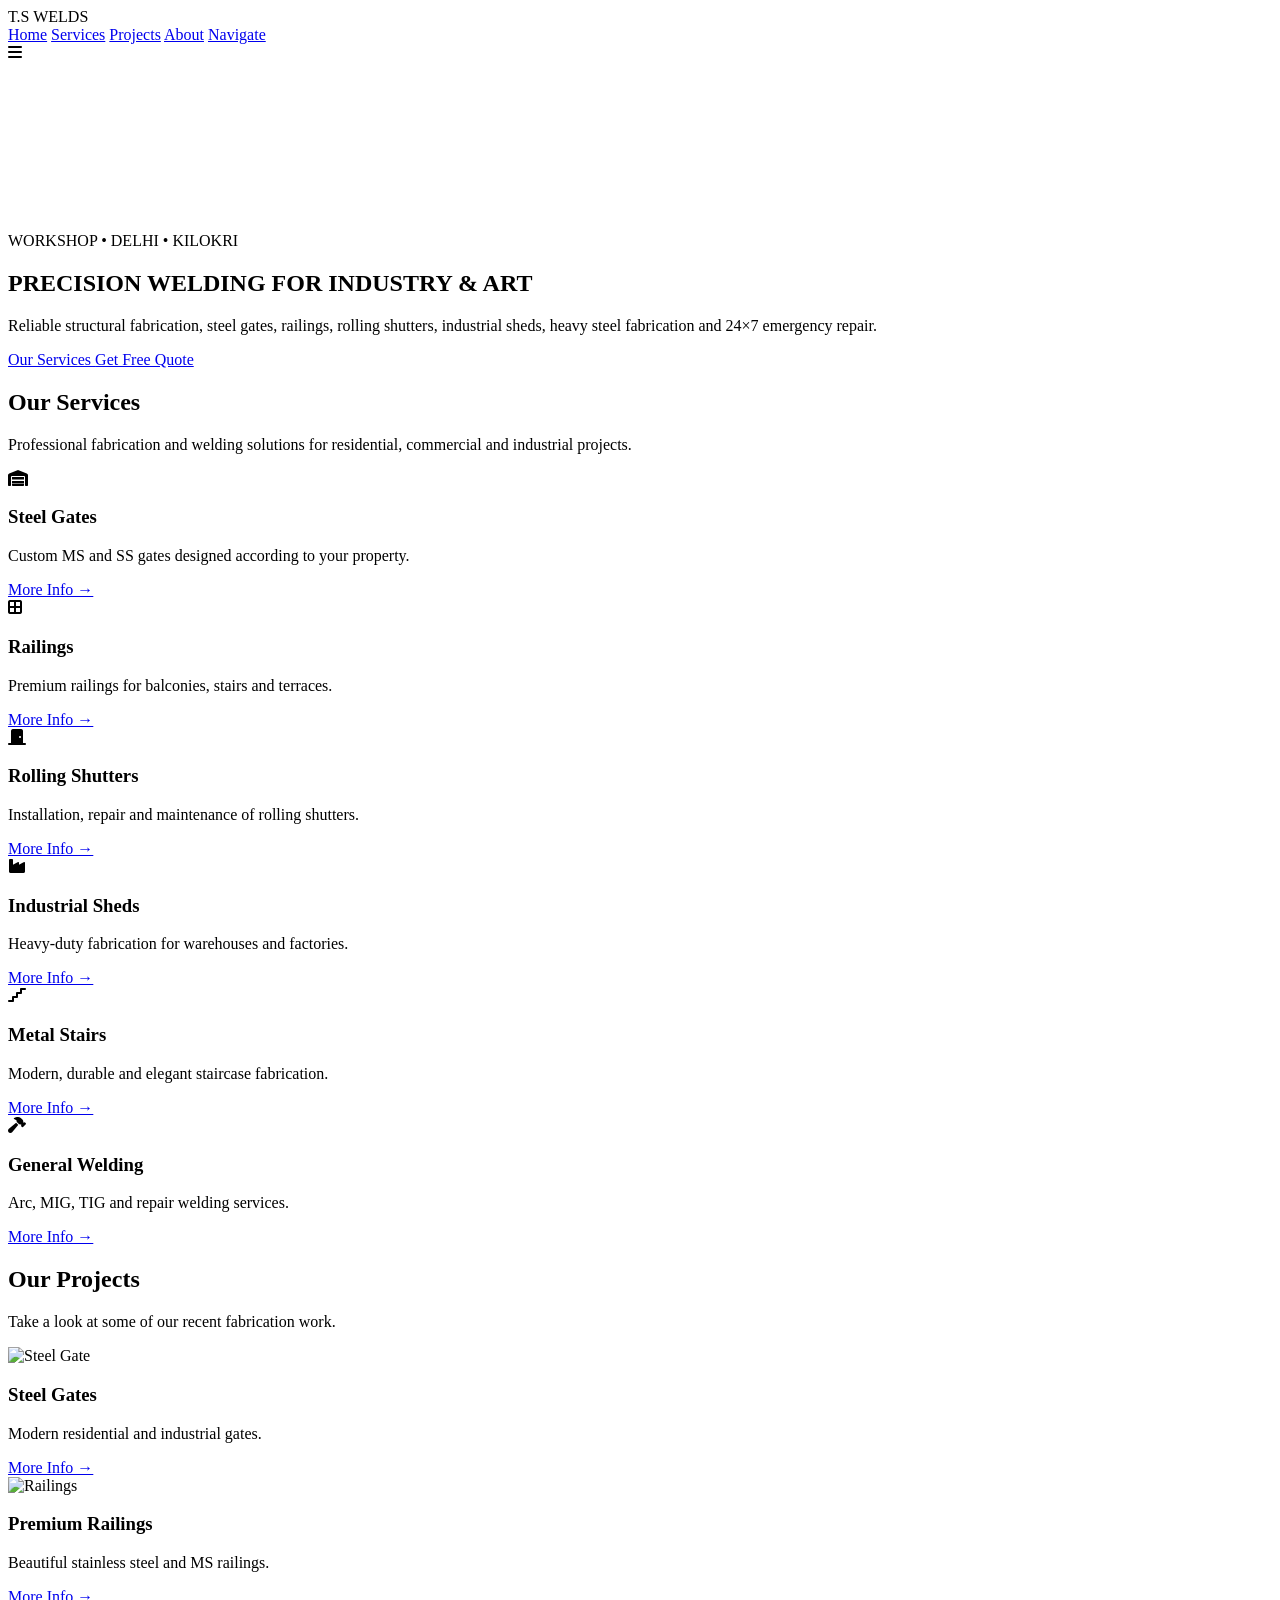
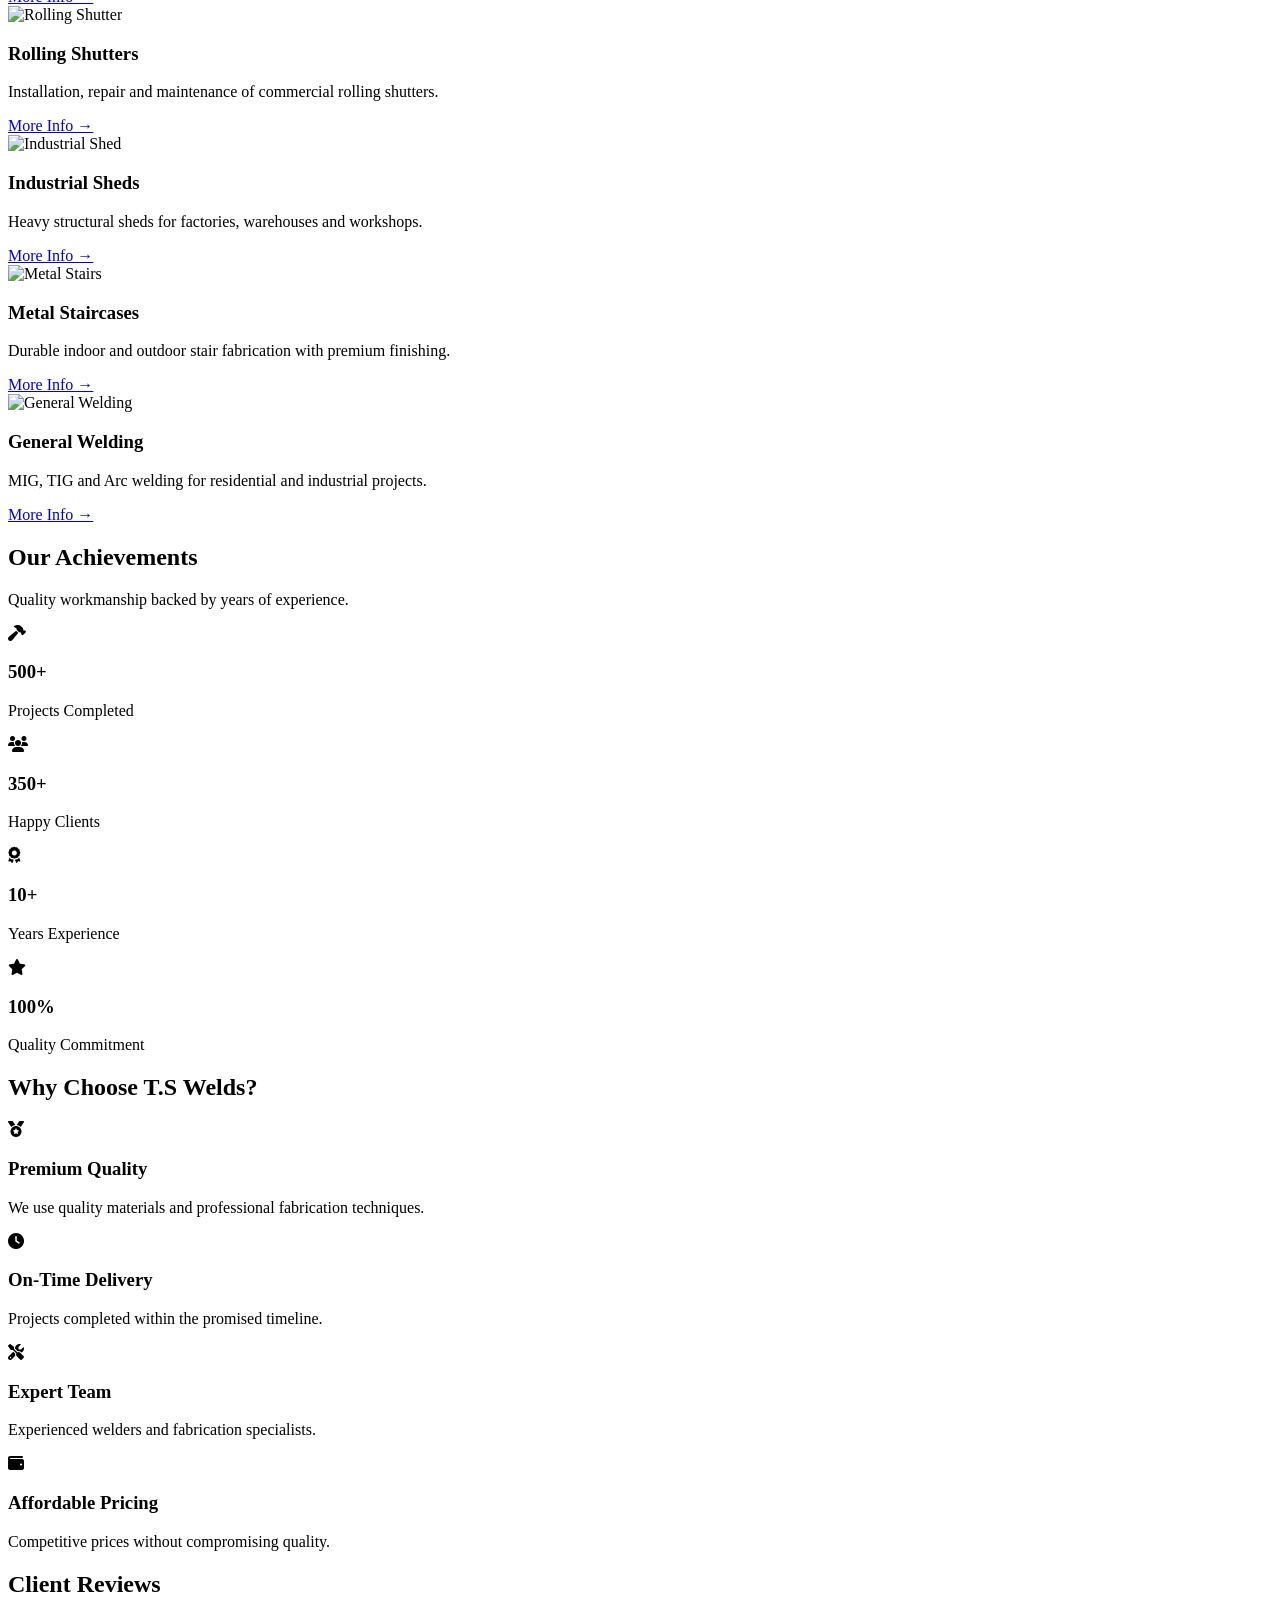
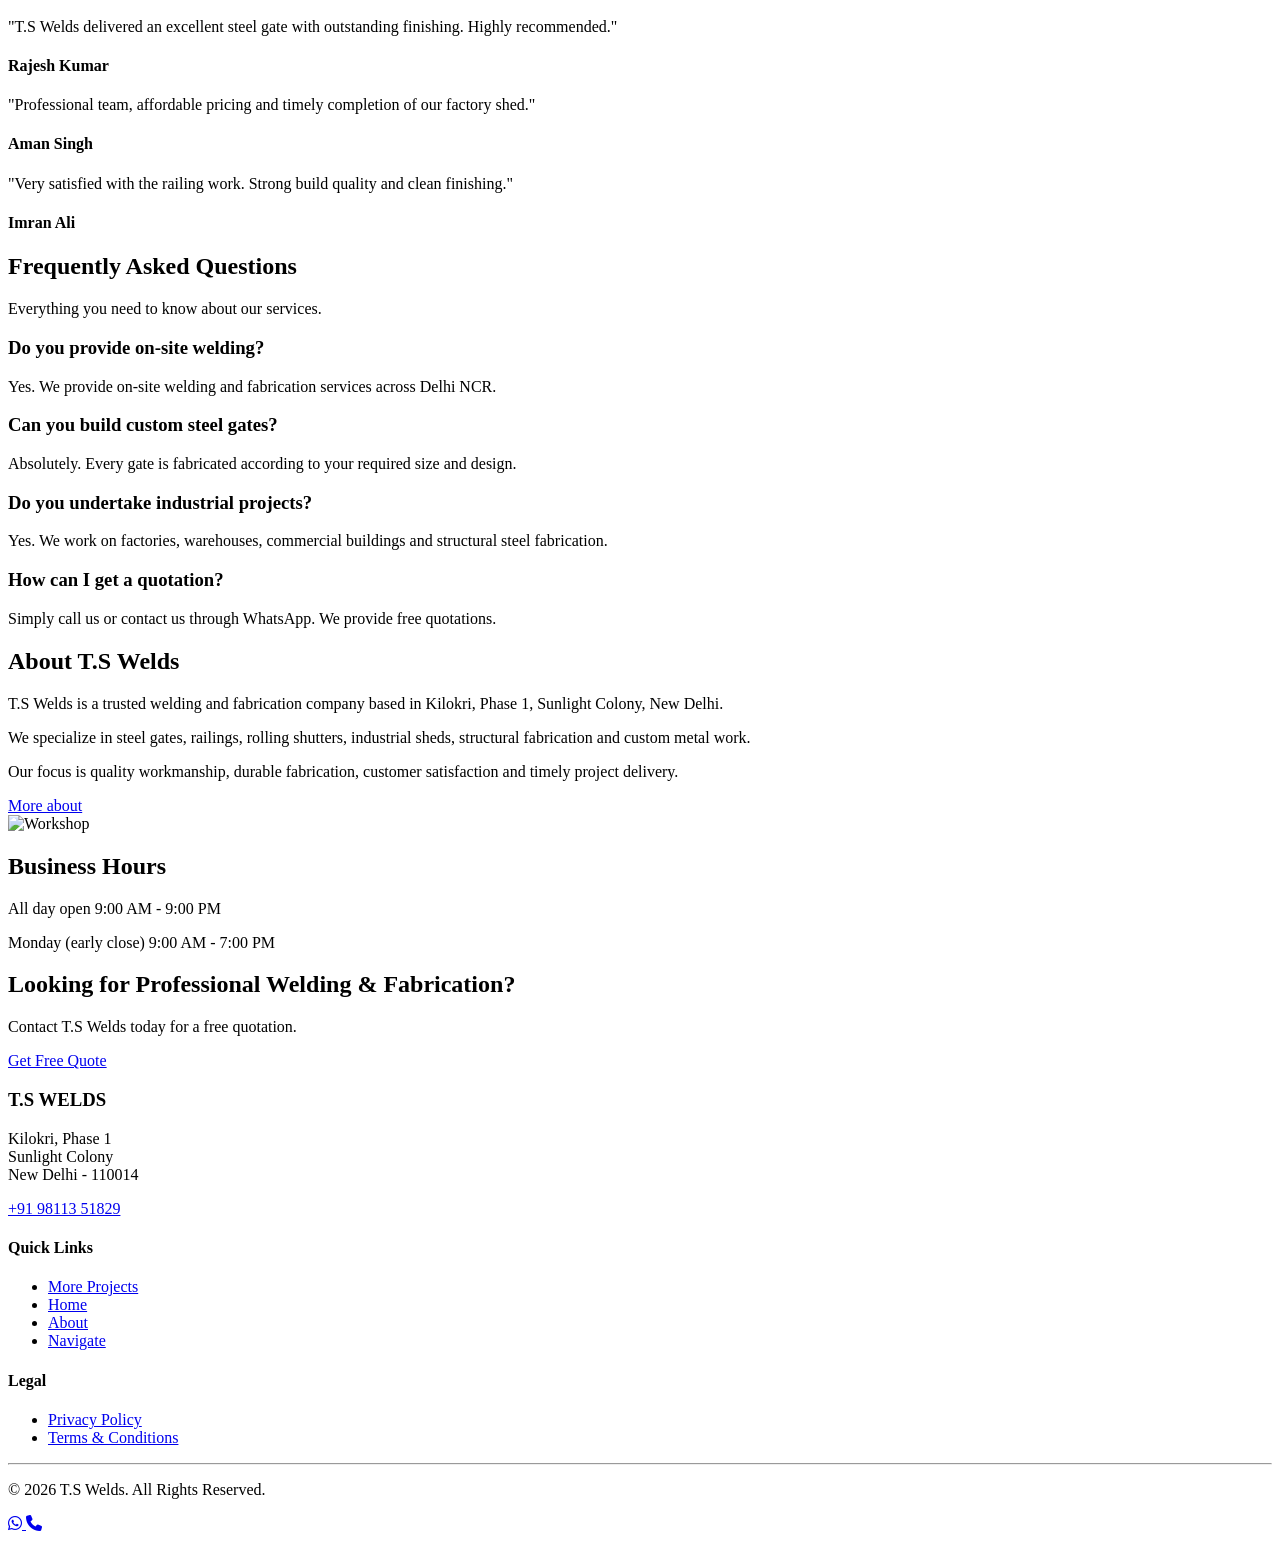
==== index.html @ 082e5333 "Update index.html" ====
<!DOCTYPE html>
<html lang="en">

<head>

<meta charset="UTF-8">
<meta name="viewport" content="width=device-width, initial-scale=1.0">

<title>T.S Welds | Precision Welding & Fabrication</title>

<link rel="stylesheet" href="style.css">

<link rel="preconnect" href="tswelds.png">

<link href="https://fonts.googleapis.com/css2?family=Poppins:wght@300;400;500;600;700;800&display=swap" rel="stylesheet">

<link rel="stylesheet"
href="https://cdnjs.cloudflare.com/ajax/libs/font-awesome/6.7.2/css/all.min.css">

</head>

<body>

<!-- ================= HEADER ================= -->

<header>

<div class="logo">
T.S <span>WELDS</span>
</div>

<nav>

<a href="#home">Home</a>

<a href="#services">Services</a>

<a href="#projects">Projects</a>

<a href="#about">About</a>

<a href="navigate.html" class="contact-btn">
Navigate
</a>

</nav>

<div class="menu-btn">
<i class="fa-solid fa-bars"></i>
</div>

</header>

<!-- ================= HERO ================= -->

<section class="hero-section" id="home">

<canvas id="sparkCanvas"></canvas>

<div class="hero-content">

<p class="tagline">
WORKSHOP • DELHI • KILOKRI
</p>

<h1>

PRECISION WELDING

FOR

<span>INDUSTRY & ART</span>

</h1>

<p>

Reliable structural fabrication, steel gates,

railings, rolling shutters,

industrial sheds,

heavy steel fabrication

and 24×7 emergency repair.

</p>

<div class="hero-buttons">

<a href="#services" class="btn">

Our Services

</a>

<a href="navigate.html" class="btn secondary">

Get Free Quote

</a>

</div>

</div>

</section>

<!-- ================= SERVICES ================= -->

<section id="services" class="services">

<div class="section-title">

<h2>Our Services</h2>

<p>

Professional fabrication and welding solutions

for residential,

commercial

and industrial projects.

</p>

</div>

<div class="service-grid">

<div class="service-card">

<i class="fa-solid fa-warehouse"></i>

<h3>Steel Gates</h3>

<p>

Custom MS and SS gates

designed according to your property.

</p>

<a href="services.html">

More Info →

</a>

</div>

<div class="service-card">

<i class="fa-solid fa-border-all"></i>

<h3>Railings</h3>

<p>

Premium railings

for balconies,

stairs

and terraces.

</p>

<a href="services.html">

More Info →

</a>

</div>

<div class="service-card">

<i class="fa-solid fa-door-closed"></i>

<h3>Rolling Shutters</h3>

<p>

Installation,

repair

and maintenance

of rolling shutters.

</p>

<a href="services.html">

More Info →

</a>

</div>

<div class="service-card">

<i class="fa-solid fa-industry"></i>

<h3>Industrial Sheds</h3>

<p>

Heavy-duty fabrication

for warehouses

and factories.

</p>

<a href="services.html">

More Info →

</a>

</div>

<div class="service-card">

<i class="fa-solid fa-stairs"></i>

<h3>Metal Stairs</h3>

<p>

Modern,

durable

and elegant staircase fabrication.

</p>

<a href="services.html">

More Info →

</a>

</div>

<div class="service-card">

<i class="fa-solid fa-hammer"></i>

<h3>General Welding</h3>

<p>

Arc,

MIG,

TIG

and repair welding services.

</p>

<a href="services.html">

More Info →

</a>

</div>

</div>

</section>

<!-- ================= PROJECTS ================= -->

<section id="projects" class="projects">

<div class="section-title">

<h2>Our Projects</h2>

<p>

Take a look at some of our recent fabrication work.

</p>

</div>

<div class="project-grid">

<div class="project-card">

<img src="workshop.jpg" alt="Steel Gate">

<div class="project-info">

<h3>Steel Gates</h3>

<p>

Modern residential

and industrial gates.

</p>

<a href="services.html">

More Info →

</a>

</div>

</div>

<div class="project-card">

<img src="workshop.jpg" alt="Railings">

<div class="project-info">

<h3>Premium Railings</h3>

<p>

Beautiful stainless steel

and MS railings.

</p>

<a href="services.html">

More Info →

</a>

</div>

</div>
<div class="project-card">

    <img src="workshop.jpg" alt="Rolling Shutter">

    <div class="project-info">

        <h3>Rolling Shutters</h3>

        <p>
            Installation, repair and maintenance of commercial rolling shutters.
        </p>

        <a href="services.html">
            More Info →
        </a>

    </div>

</div>

<div class="project-card">

    <img src="workshop.jpg" alt="Industrial Shed">

    <div class="project-info">

        <h3>Industrial Sheds</h3>

        <p>
            Heavy structural sheds for factories, warehouses and workshops.
        </p>

        <a href="services.html">
            More Info →
        </a>

    </div>

</div>

<div class="project-card">

    <img src="workshop.jpg" alt="Metal Stairs">

    <div class="project-info">

        <h3>Metal Staircases</h3>

        <p>
            Durable indoor and outdoor stair fabrication with premium finishing.
        </p>

        <a href="services.html">
            More Info →
        </a>

    </div>

</div>

<div class="project-card">

    <img src="workshop.jpg" alt="General Welding">

    <div class="project-info">

        <h3>General Welding</h3>

        <p>
            MIG, TIG and Arc welding for residential and industrial projects.
        </p>

        <a href="services.html">
            More Info →
        </a>

    </div>

</div>

</div>

</section>

<!-- ================= STATISTICS ================= -->

<section class="stats">

<div class="section-title">

<h2>Our Achievements</h2>

<p class="black-text">
Quality workmanship backed by years of experience.
</p>

</div>

<div class="stats-grid">

<div class="stat-card">

<i class="fa-solid fa-hammer"></i>

<h3>500+</h3>

<p>Projects Completed</p>

</div>

<div class="stat-card">

<i class="fa-solid fa-users"></i>

<h3>350+</h3>

<p>Happy Clients</p>

</div>

<div class="stat-card">

<i class="fa-solid fa-award"></i>

<h3>10+</h3>

<p>Years Experience</p>

</div>

<div class="stat-card">

<i class="fa-solid fa-star"></i>

<h3>100%</h3>

<p>Quality Commitment</p>

</div>

</div>

</section>

<!-- ================= WHY CHOOSE US ================= -->

<section class="why-us">

<div class="section-title">

<h2>Why Choose T.S Welds?</h2>

</div>

<div class="why-grid">

<div>

<i class="fa-solid fa-medal"></i>

<h3>Premium Quality</h3>

<p>We use quality materials and professional fabrication techniques.</p>

</div>

<div>

<i class="fa-solid fa-clock"></i>

<h3>On-Time Delivery</h3>

<p>Projects completed within the promised timeline.</p>

</div>

<div>

<i class="fa-solid fa-screwdriver-wrench"></i>

<h3>Expert Team</h3>

<p>Experienced welders and fabrication specialists.</p>

</div>

<div>

<i class="fa-solid fa-wallet"></i>

<h3>Affordable Pricing</h3>

<p>Competitive prices without compromising quality.</p>

</div>

</div>

</section>

<!-- ================= TESTIMONIALS ================= -->

<section class="testimonials">

<div class="section-title">

<h2>Client Reviews</h2>

</div>

<div class="testimonial-slider">

<div class="testimonial active">

<p>

"T.S Welds delivered an excellent steel gate with outstanding finishing. Highly recommended."

</p>

<h4>Rajesh Kumar</h4>

</div>

<div class="testimonial">

<p>

"Professional team, affordable pricing and timely completion of our factory shed."

</p>

<h4>Aman Singh</h4>

</div>

<div class="testimonial">

<p>

"Very satisfied with the railing work. Strong build quality and clean finishing."

</p>

<h4>Imran Ali</h4>

</div>

</div>

</section>
<!-- ================= FAQ ================= -->

<section class="faq">

    <div class="section-title">

        <h2>Frequently Asked Questions</h2>

        <p>
            Everything you need to know about our services.
        </p>

    </div>

    <div class="faq-container">

        <div class="faq-item">

            <h3>Do you provide on-site welding?</h3>

            <p>
                Yes. We provide on-site welding and fabrication services across Delhi NCR.
            </p>

        </div>

        <div class="faq-item">

            <h3>Can you build custom steel gates?</h3>

            <p>
                Absolutely. Every gate is fabricated according to your required size and design.
            </p>

        </div>

        <div class="faq-item">

            <h3>Do you undertake industrial projects?</h3>

            <p>
                Yes. We work on factories, warehouses, commercial buildings and structural steel fabrication.
            </p>

        </div>

        <div class="faq-item">

            <h3>How can I get a quotation?</h3>

            <p>
                Simply call us or contact us through WhatsApp. We provide free quotations.
            </p>

        </div>

    </div>

</section>

<!-- ================= ABOUT ================= -->

<section class="about" id="about">

    <div class="about-content">

        <div class="about-text">

            <h2>About T.S Welds</h2>

            <p>

                T.S Welds is a trusted welding and fabrication company based in
                Kilokri, Phase 1, Sunlight Colony, New Delhi.

            </p>

            <p>

                We specialize in steel gates, railings, rolling shutters,
                industrial sheds, structural fabrication and custom metal work.

            </p>

            <p>

                Our focus is quality workmanship, durable fabrication,
                customer satisfaction and timely project delivery.

            </p>

            <a href="contact.html" class="btn">

                More about 

            </a>

        </div>

        <div class="about-image">

            <img src="workshop.jpg" alt="Workshop">

        </div>

    </div>

</section>

<!-- ================= BUSINESS HOURS ================= -->

<section class="hours">

    <div class="section-title">

        <h2>Business Hours</h2>

    </div>

    <div class="hours-box">

        <p>All day open <span>9:00 AM - 9:00 PM</span></p>

        <p>Monday (early close) <span>9:00 AM - 7:00 PM</span></p>

    </div>

</section>

<!-- ================= CTA ================= -->

<section class="cta">

    <h2>

        Looking for Professional Welding & Fabrication?

    </h2>

    <p>

        Contact T.S Welds today for a free quotation.

    </p>

    <a href="navigate.html" class="btn">

        Get Free Quote

    </a>

</section>

<!-- ================= FOOTER ================= -->

<footer>

    <div class="footer-container">

        <div>

            <h3>T.S <span>WELDS</span></h3>

            <p>

                Kilokri, Phase 1<br>

                Sunlight Colony<br>

                New Delhi - 110014

            </p>

            <p>

                <a href="tel:+919811351829">

                    +91 98113 51829

                </a>

            </p>

        </div>

        <div>

            <h4>Quick Links</h4>

            <ul>

                <li><a href="#home">More Projects</a></li>

                <li><a href="#projects">Home</a></li>

                <li><a href="#about">About</a></li>

                <li><a href="navigate.html">Navigate</a></li>

            </ul>

        </div>

        <div>

            <h4>Legal</h4>

            <ul>

                <li><a href="privacy.html">Privacy Policy</a></li>

                <li><a href="terms.html">Terms & Conditions</a></li>

            </ul>

        </div>

    </div>

    <hr>

    <p class="copyright">

        © 2026 T.S Welds. All Rights Reserved.

    </p>

</footer>

<!-- Floating Buttons -->

<a href="https://wa.me/919811351829" class="whatsapp">

    <i class="fab fa-whatsapp"></i>

</a>

<a href="tel:+919811351829" class="call">

    <i class="fa-solid fa-phone"></i>

</a>

<script src="script.js"></script>

</body>

</html>
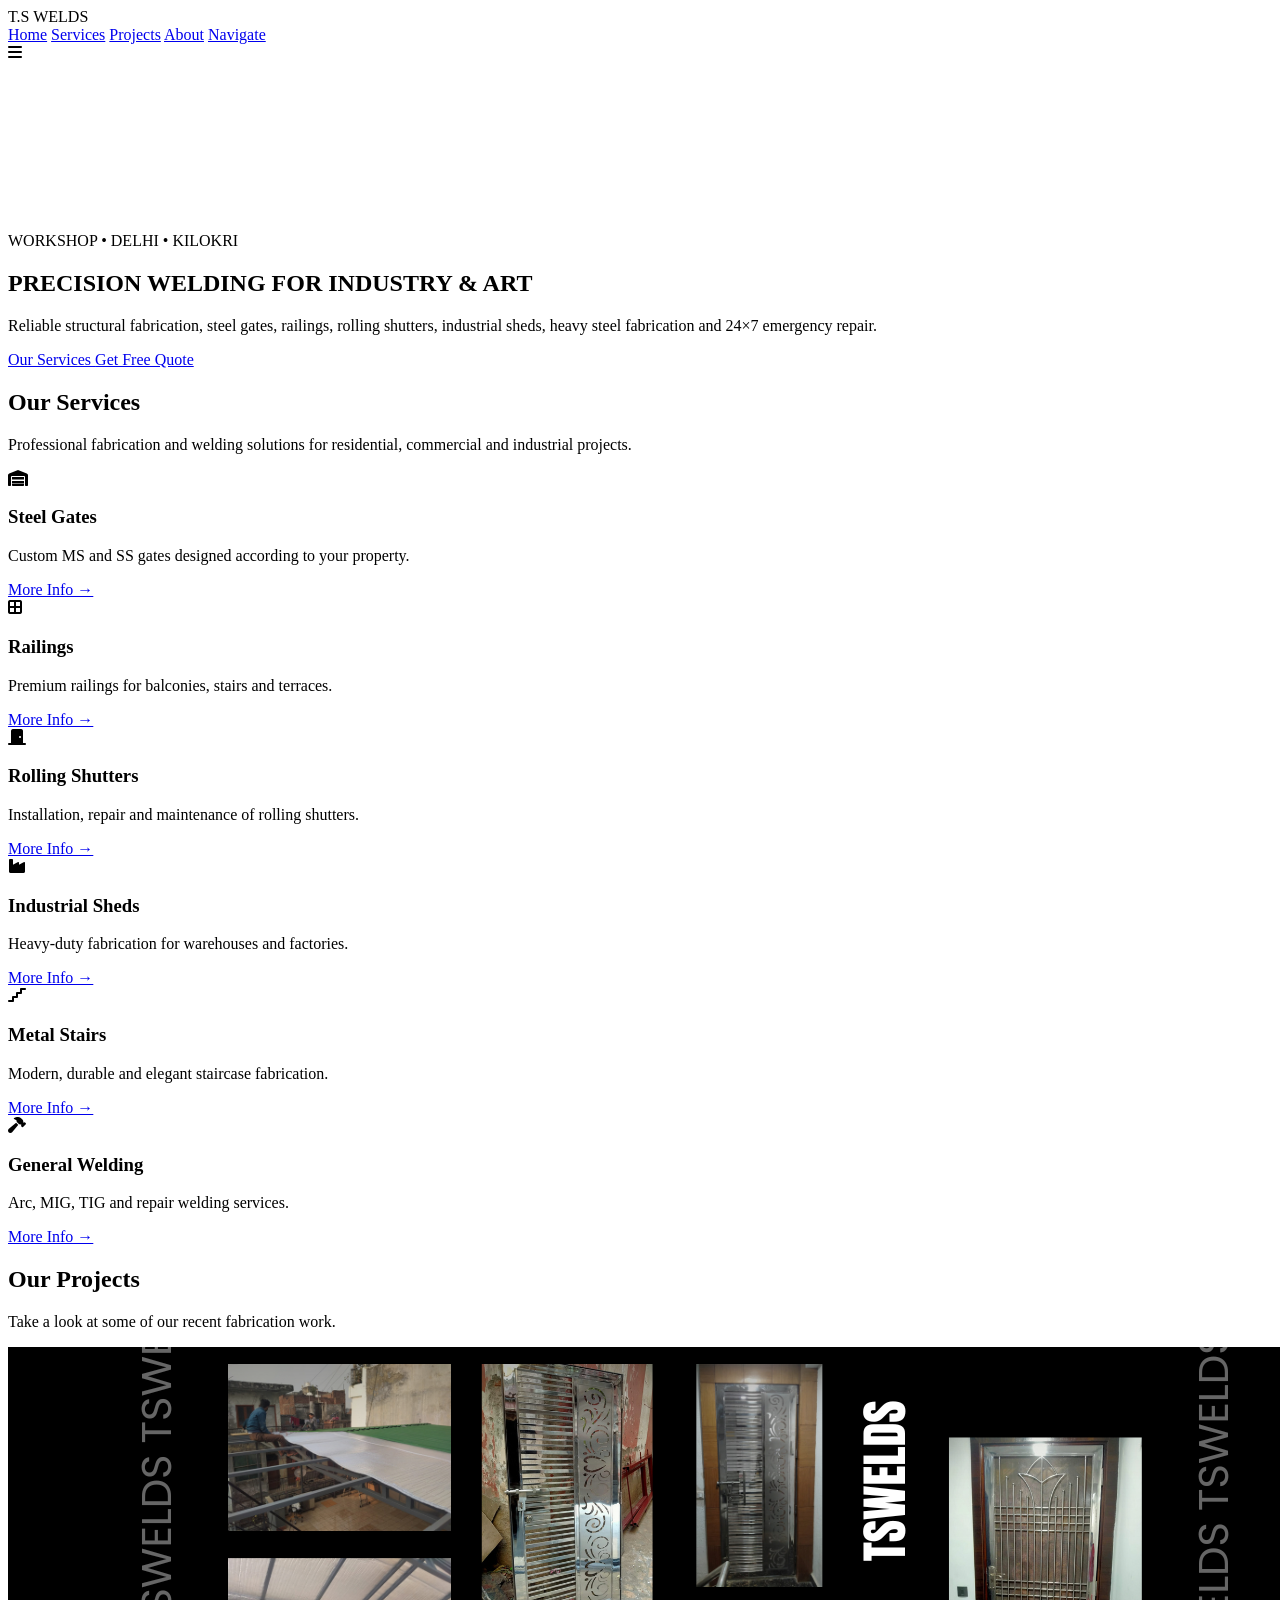
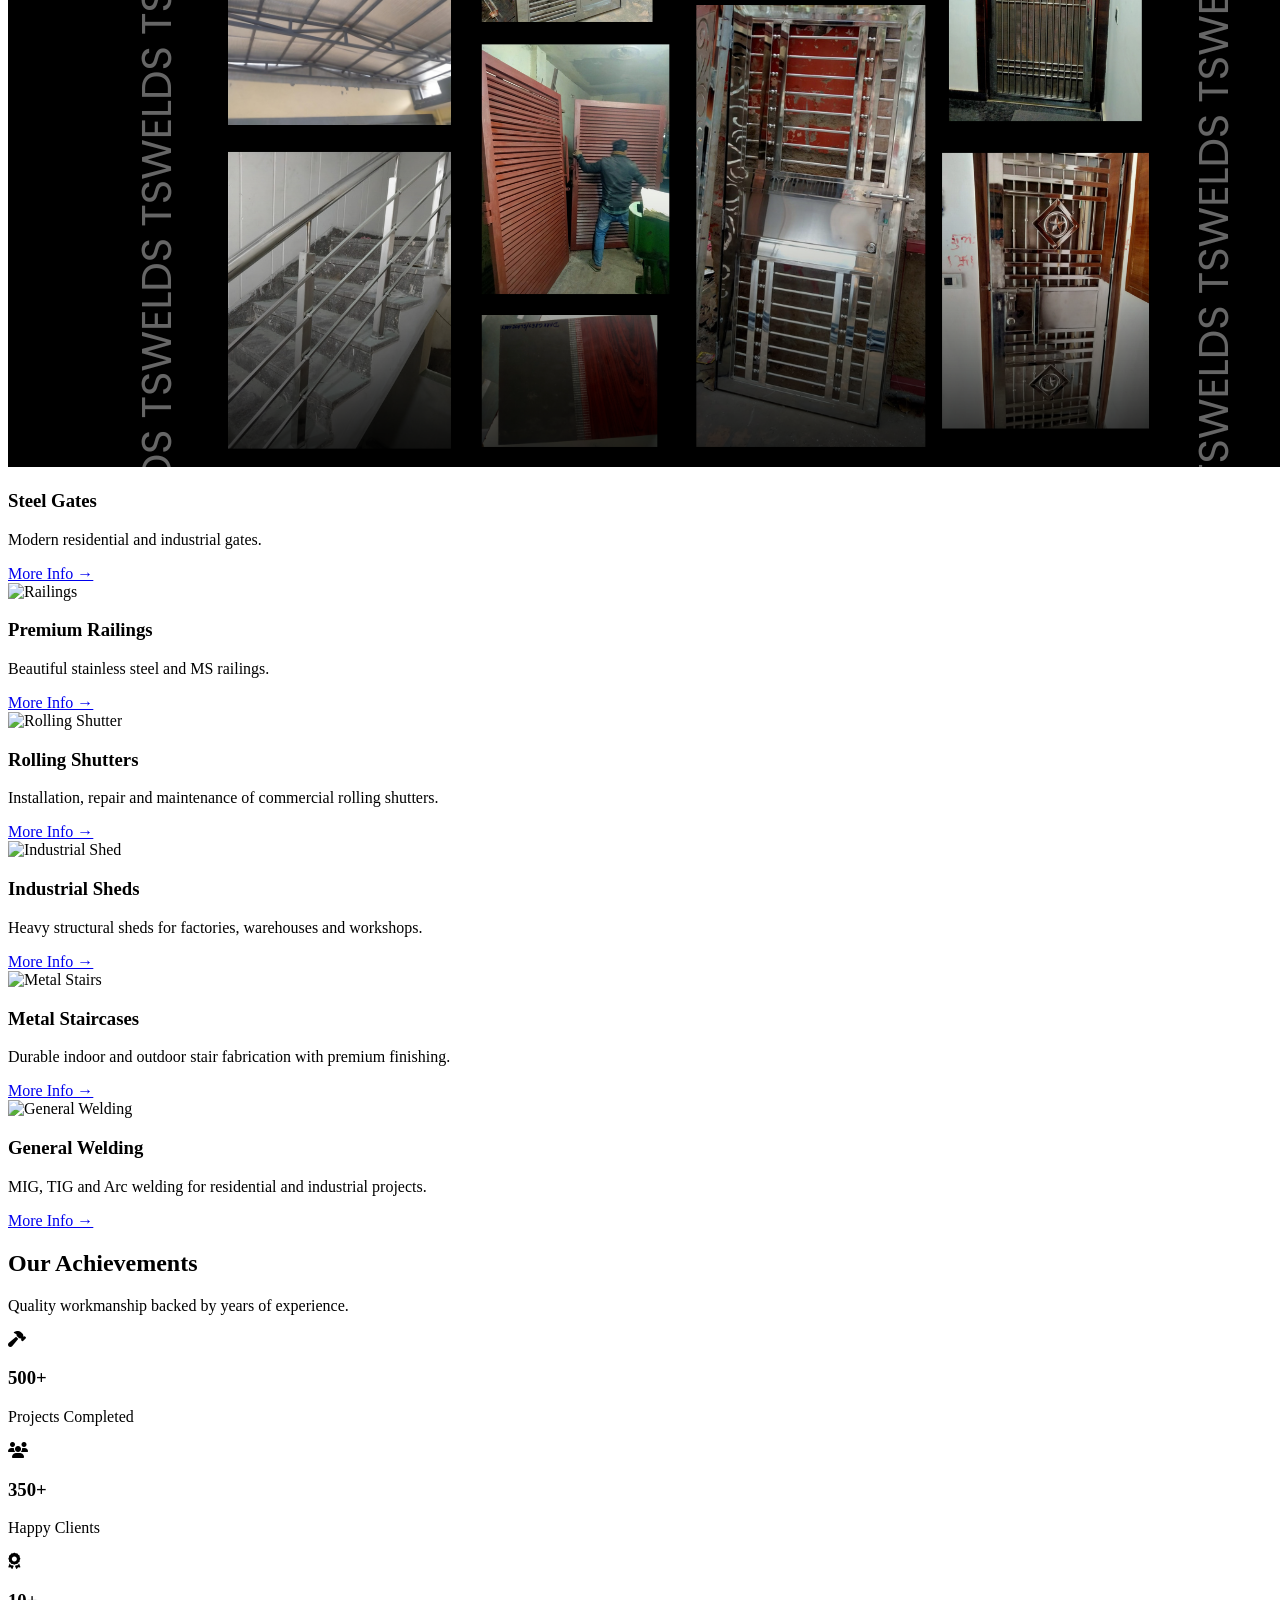
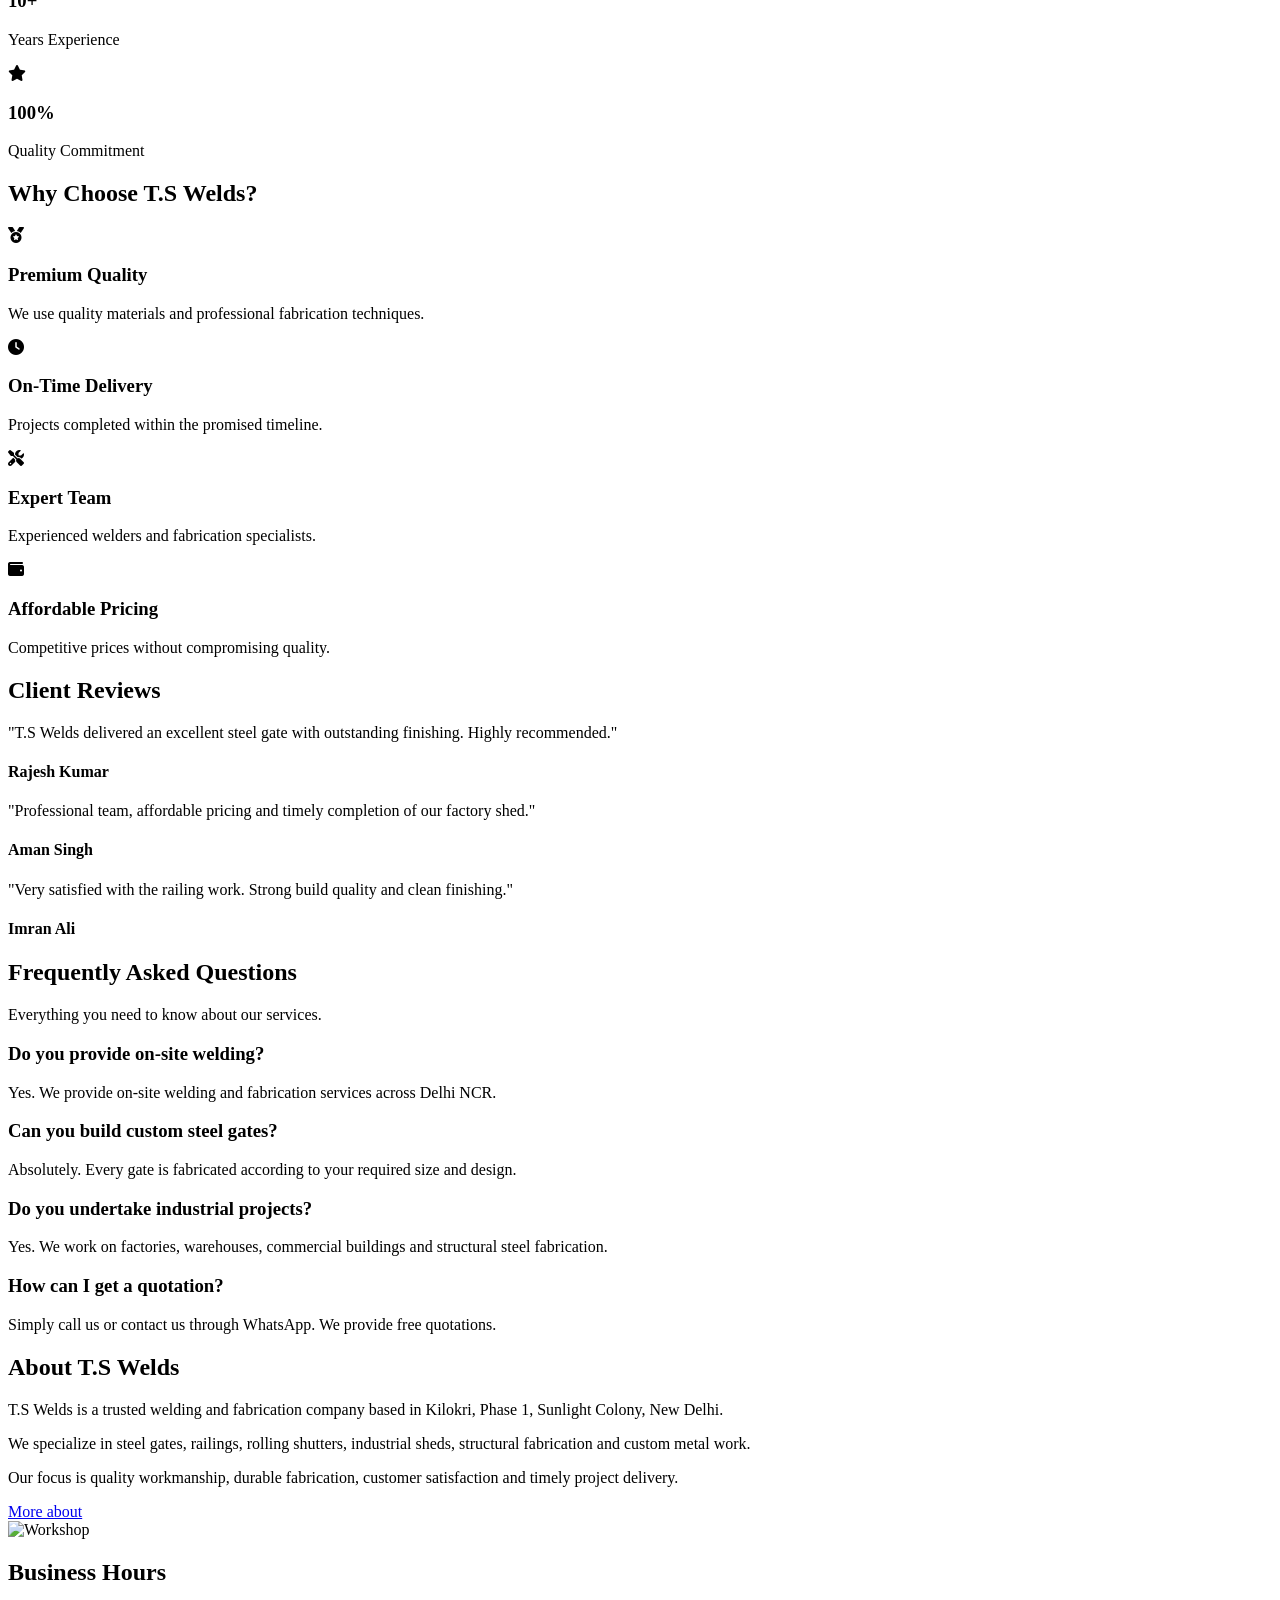
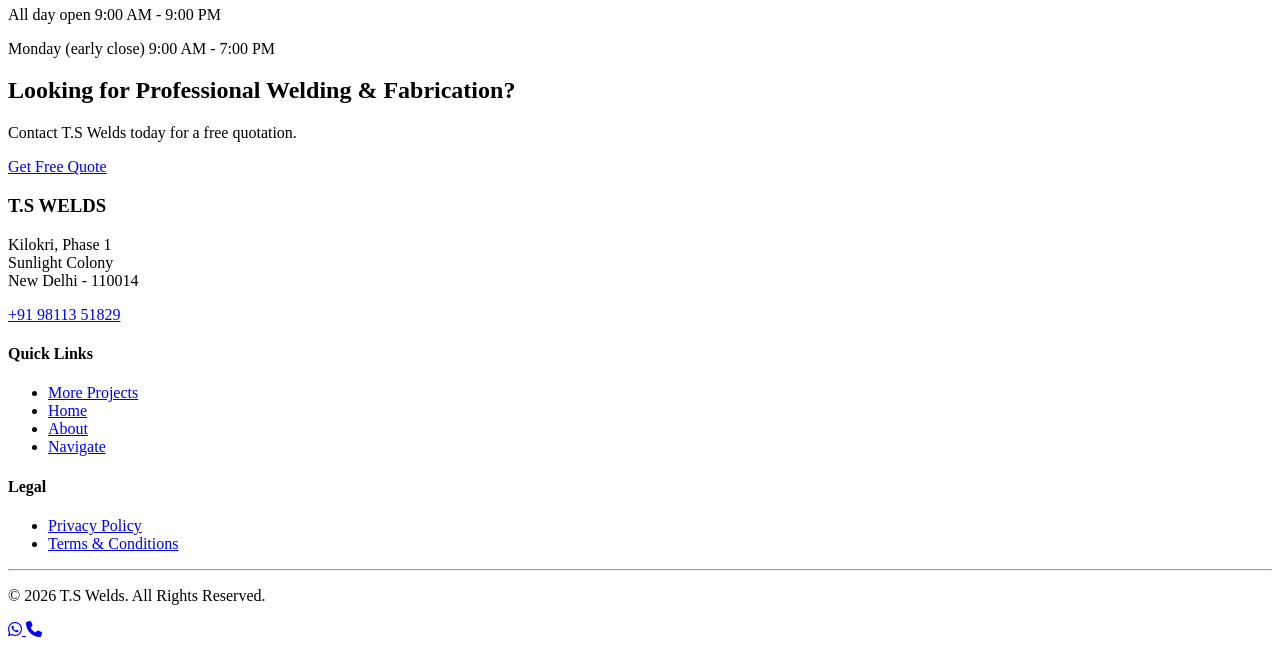
==== commit 0d0ae883: "Update index.html" ====
--- a/index.html
+++ b/index.html
@@ -303,7 +303,7 @@
 
 <div class="project-card">
 
-<img src="workshop.jpg" alt="Steel Gate">
+<img src="tsbanner.png" alt="Steel Gate">
 
 <div class="project-info">
 
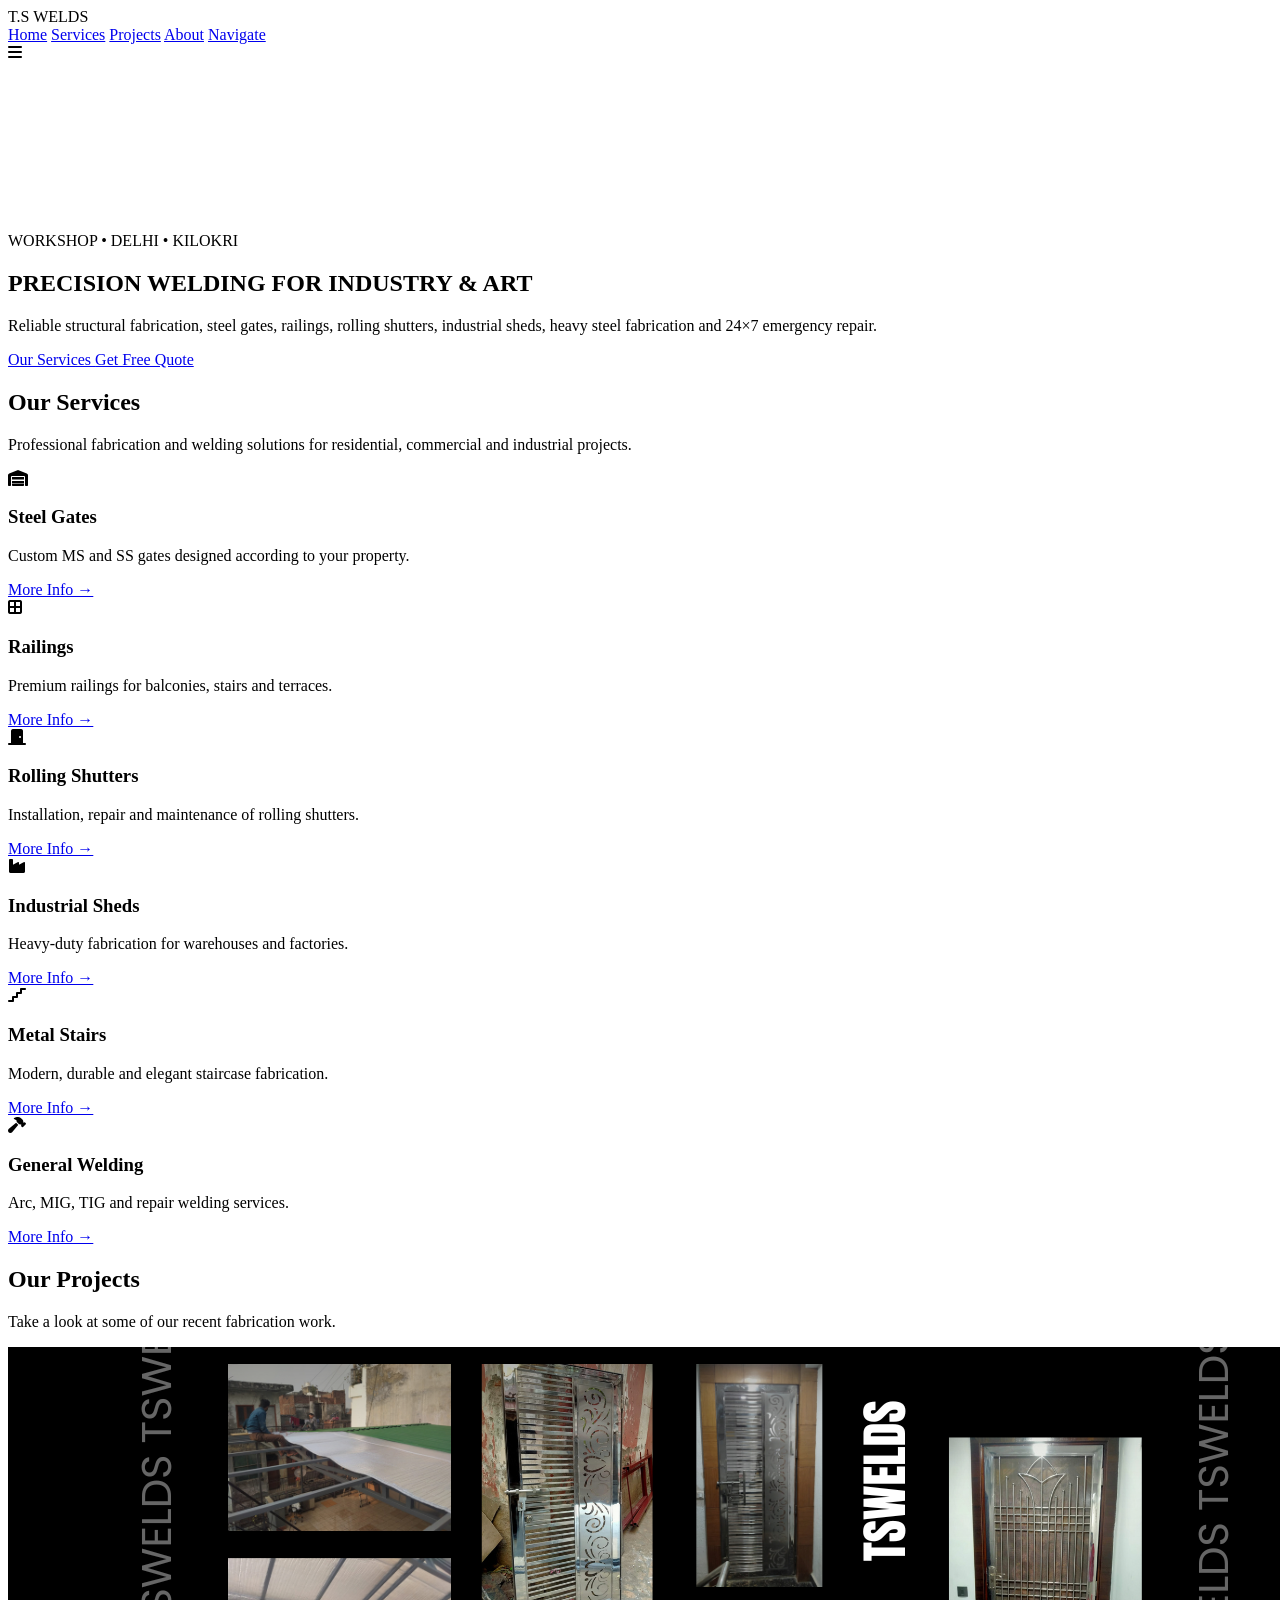
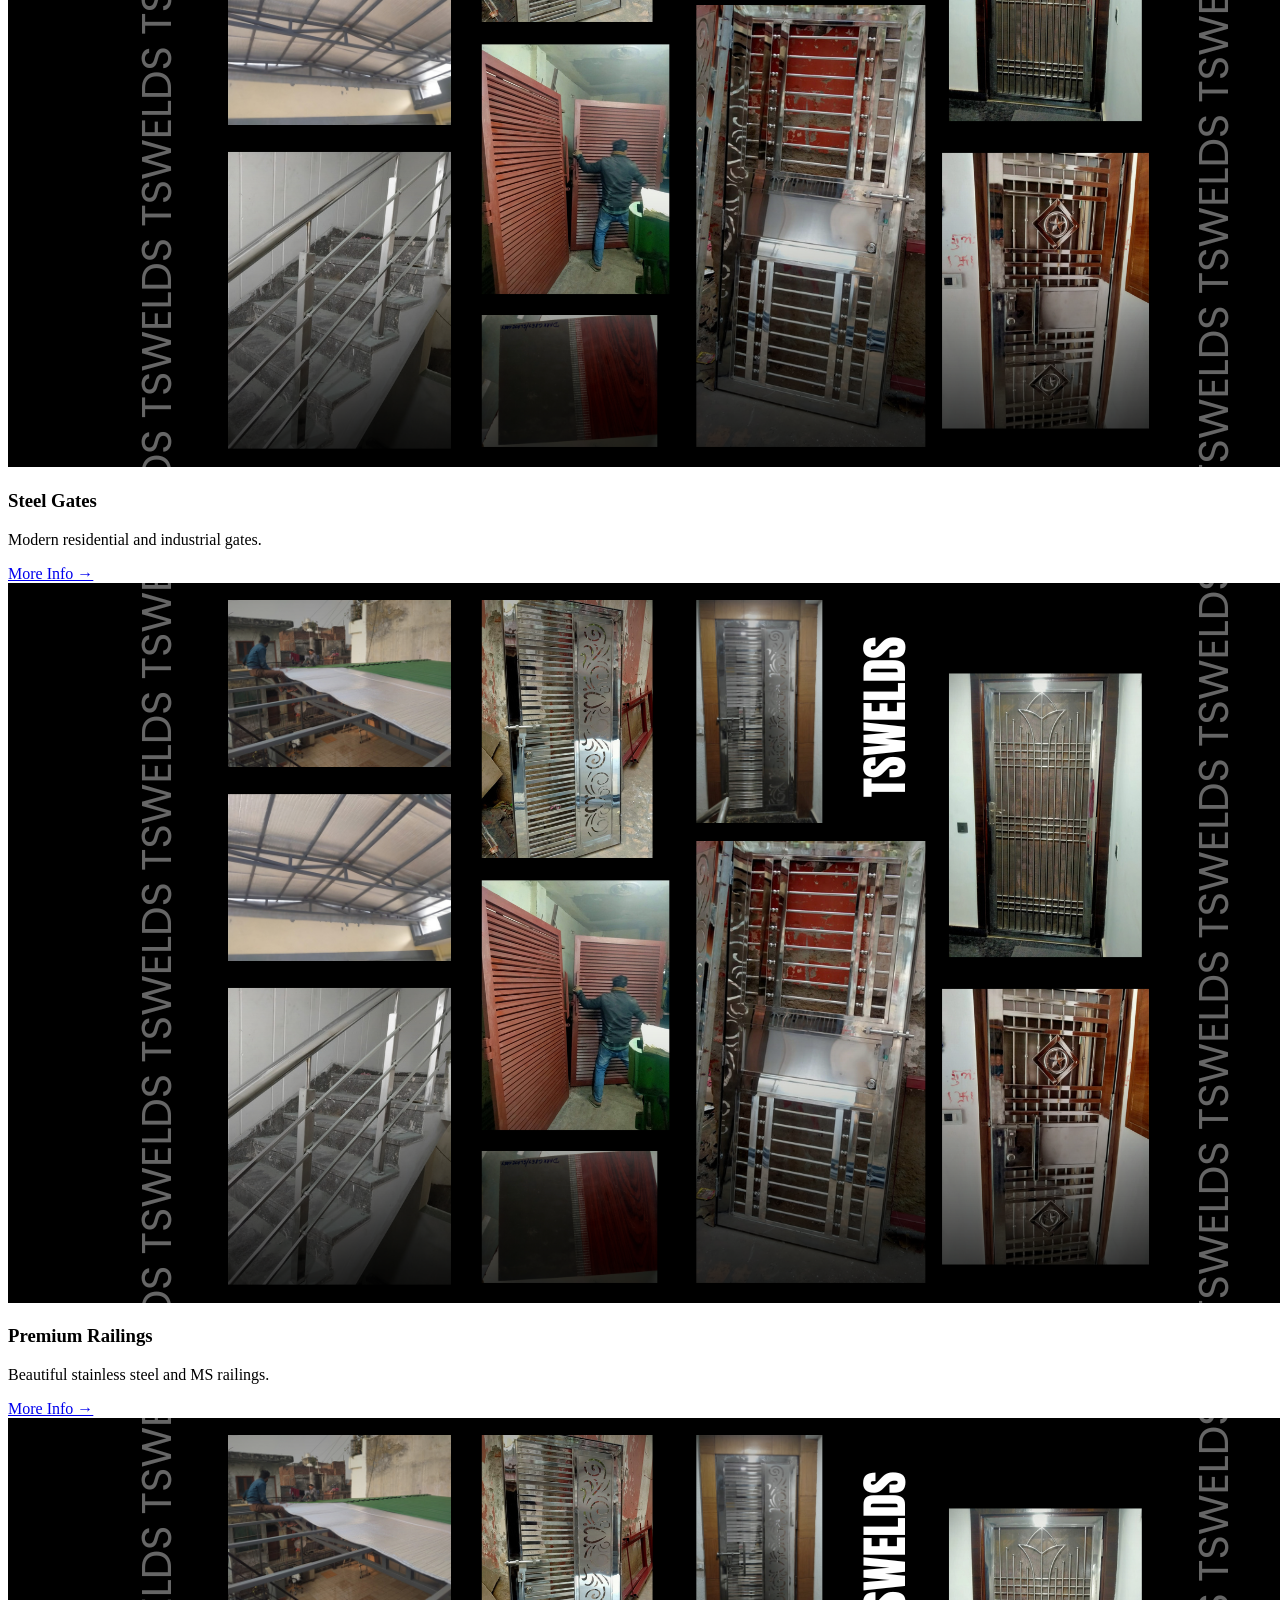
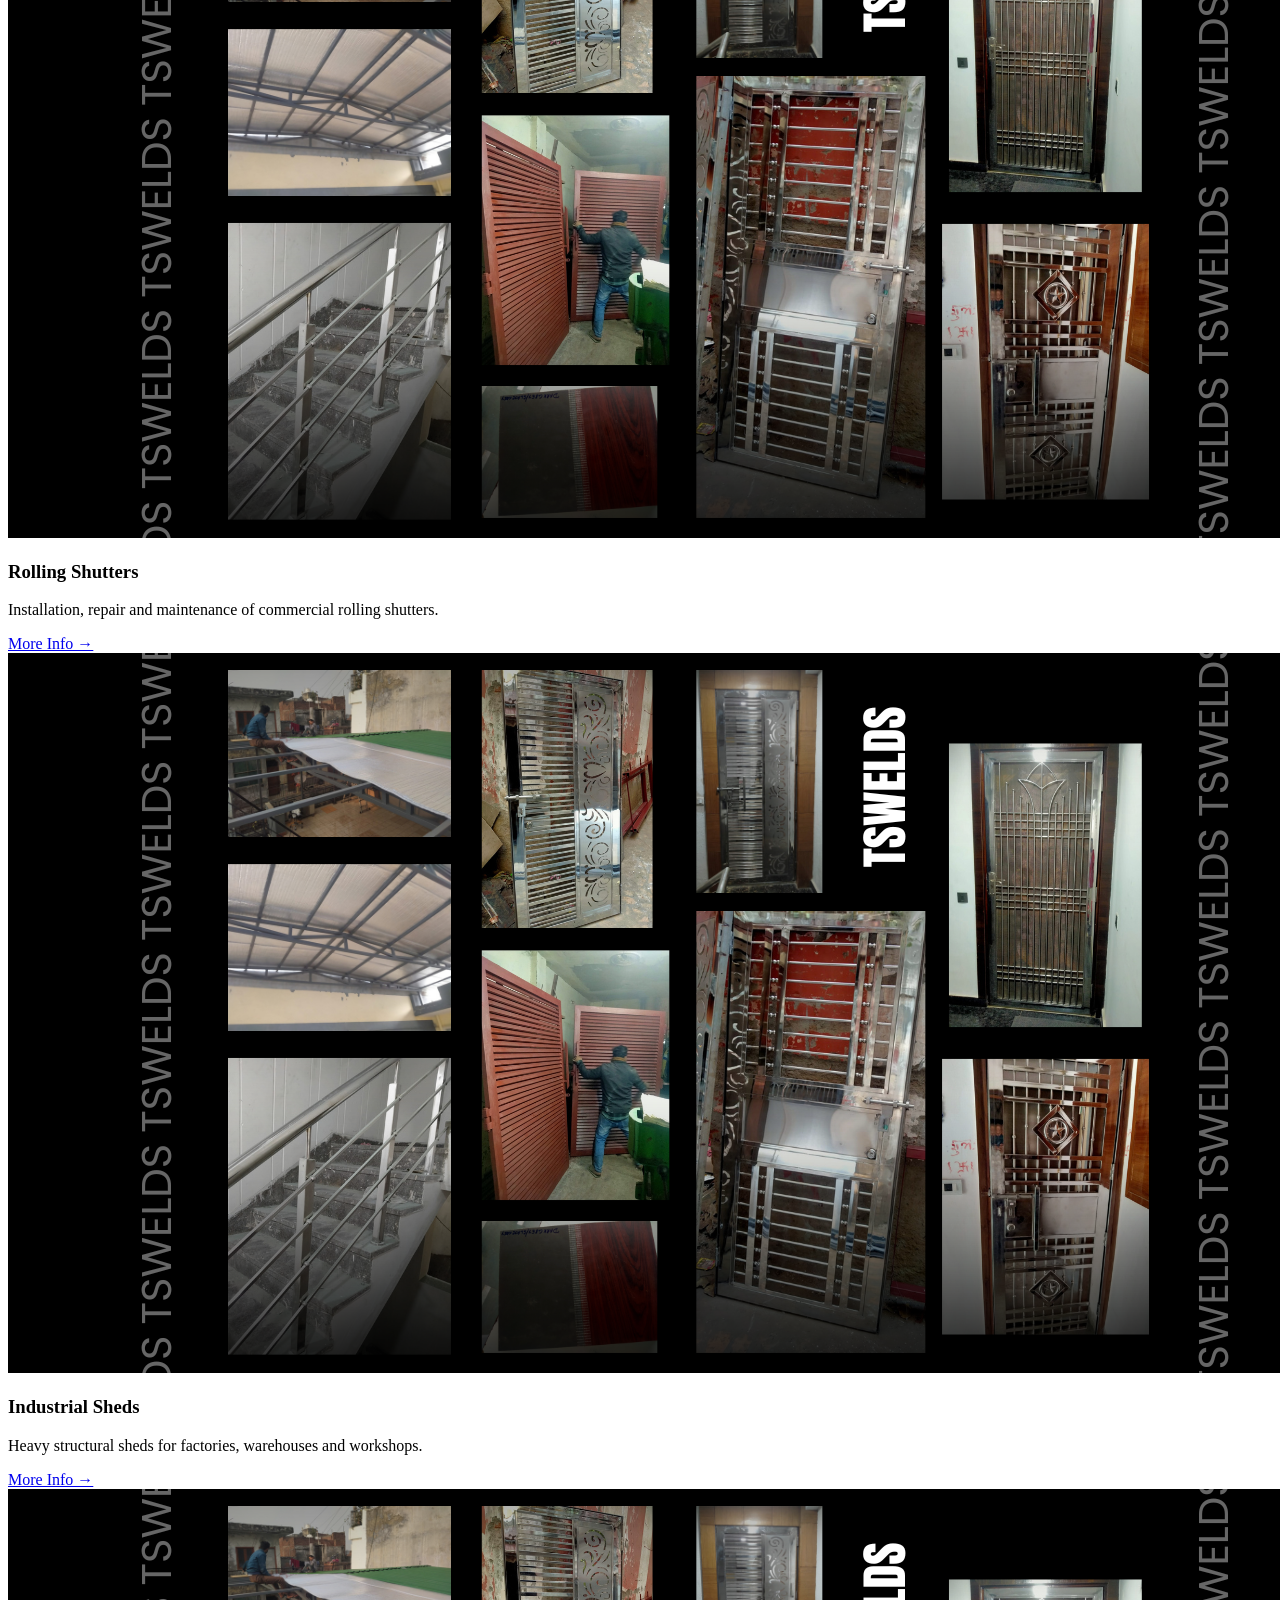
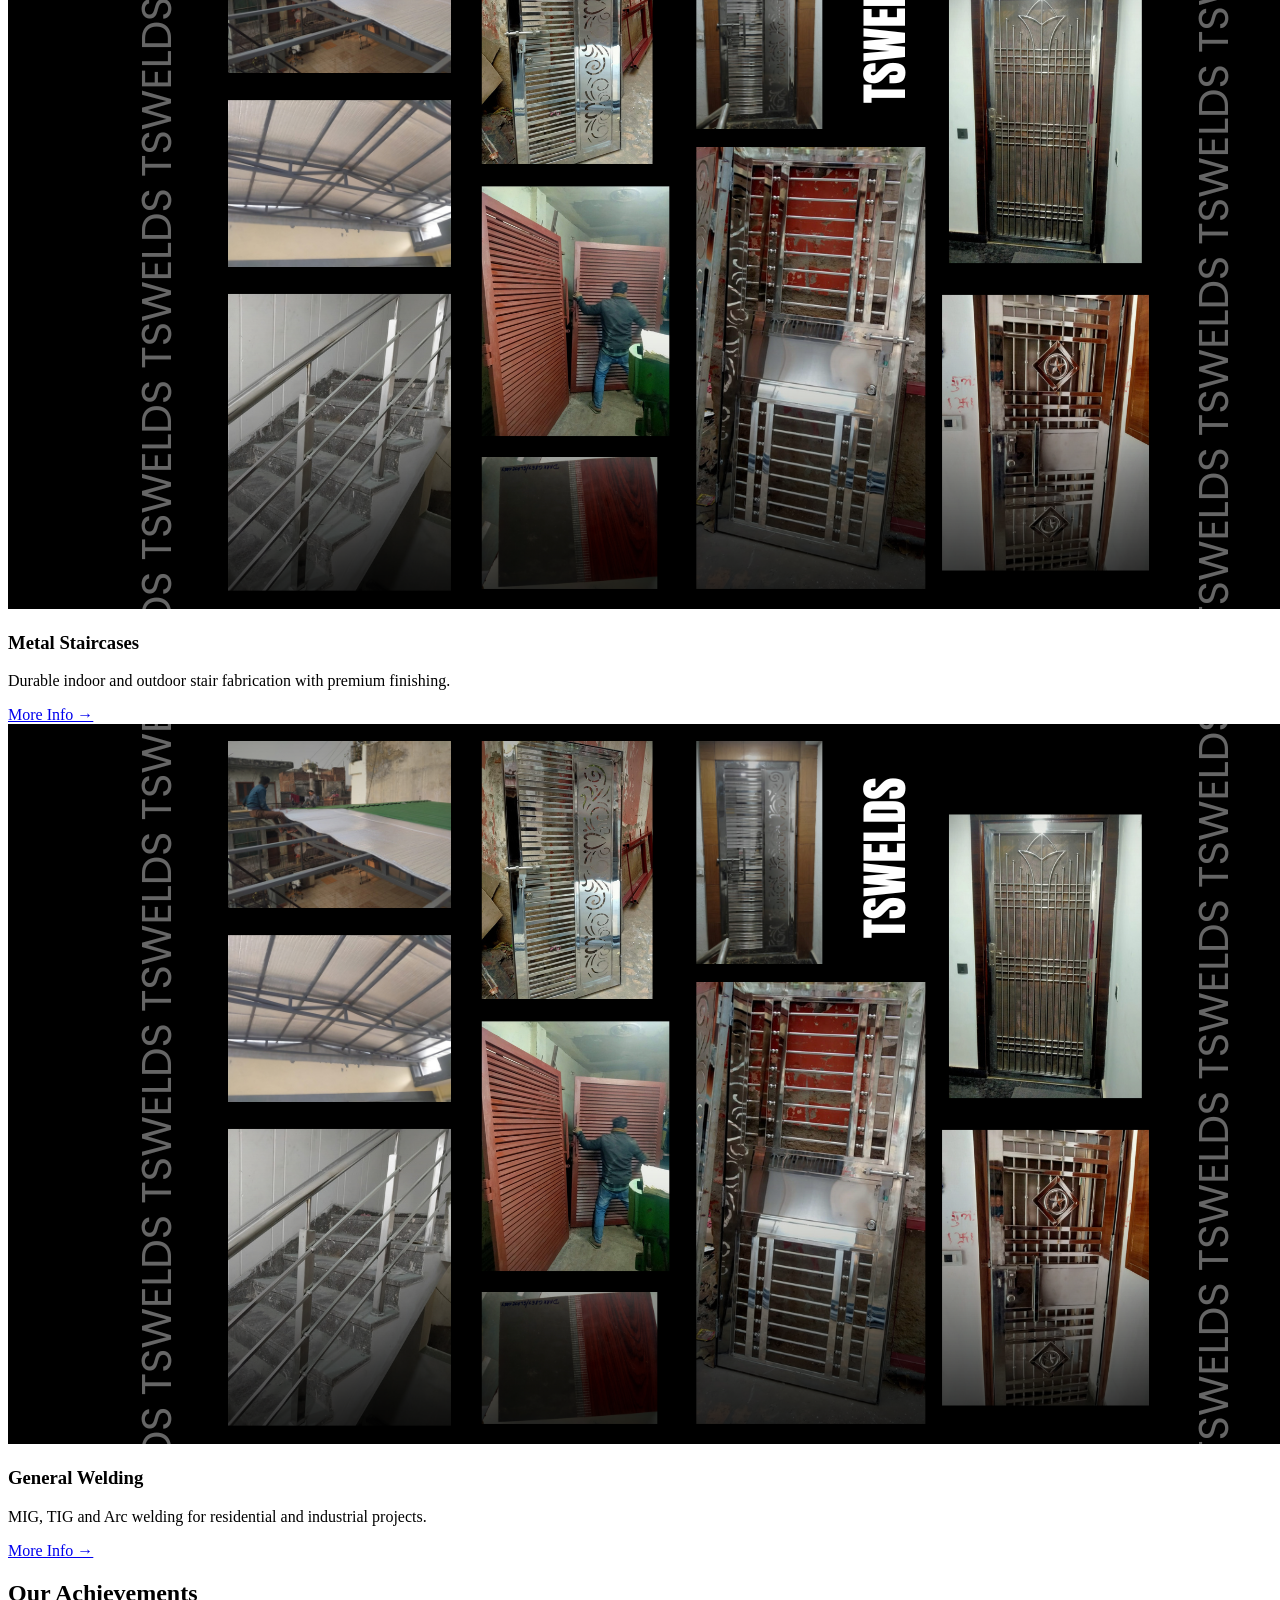
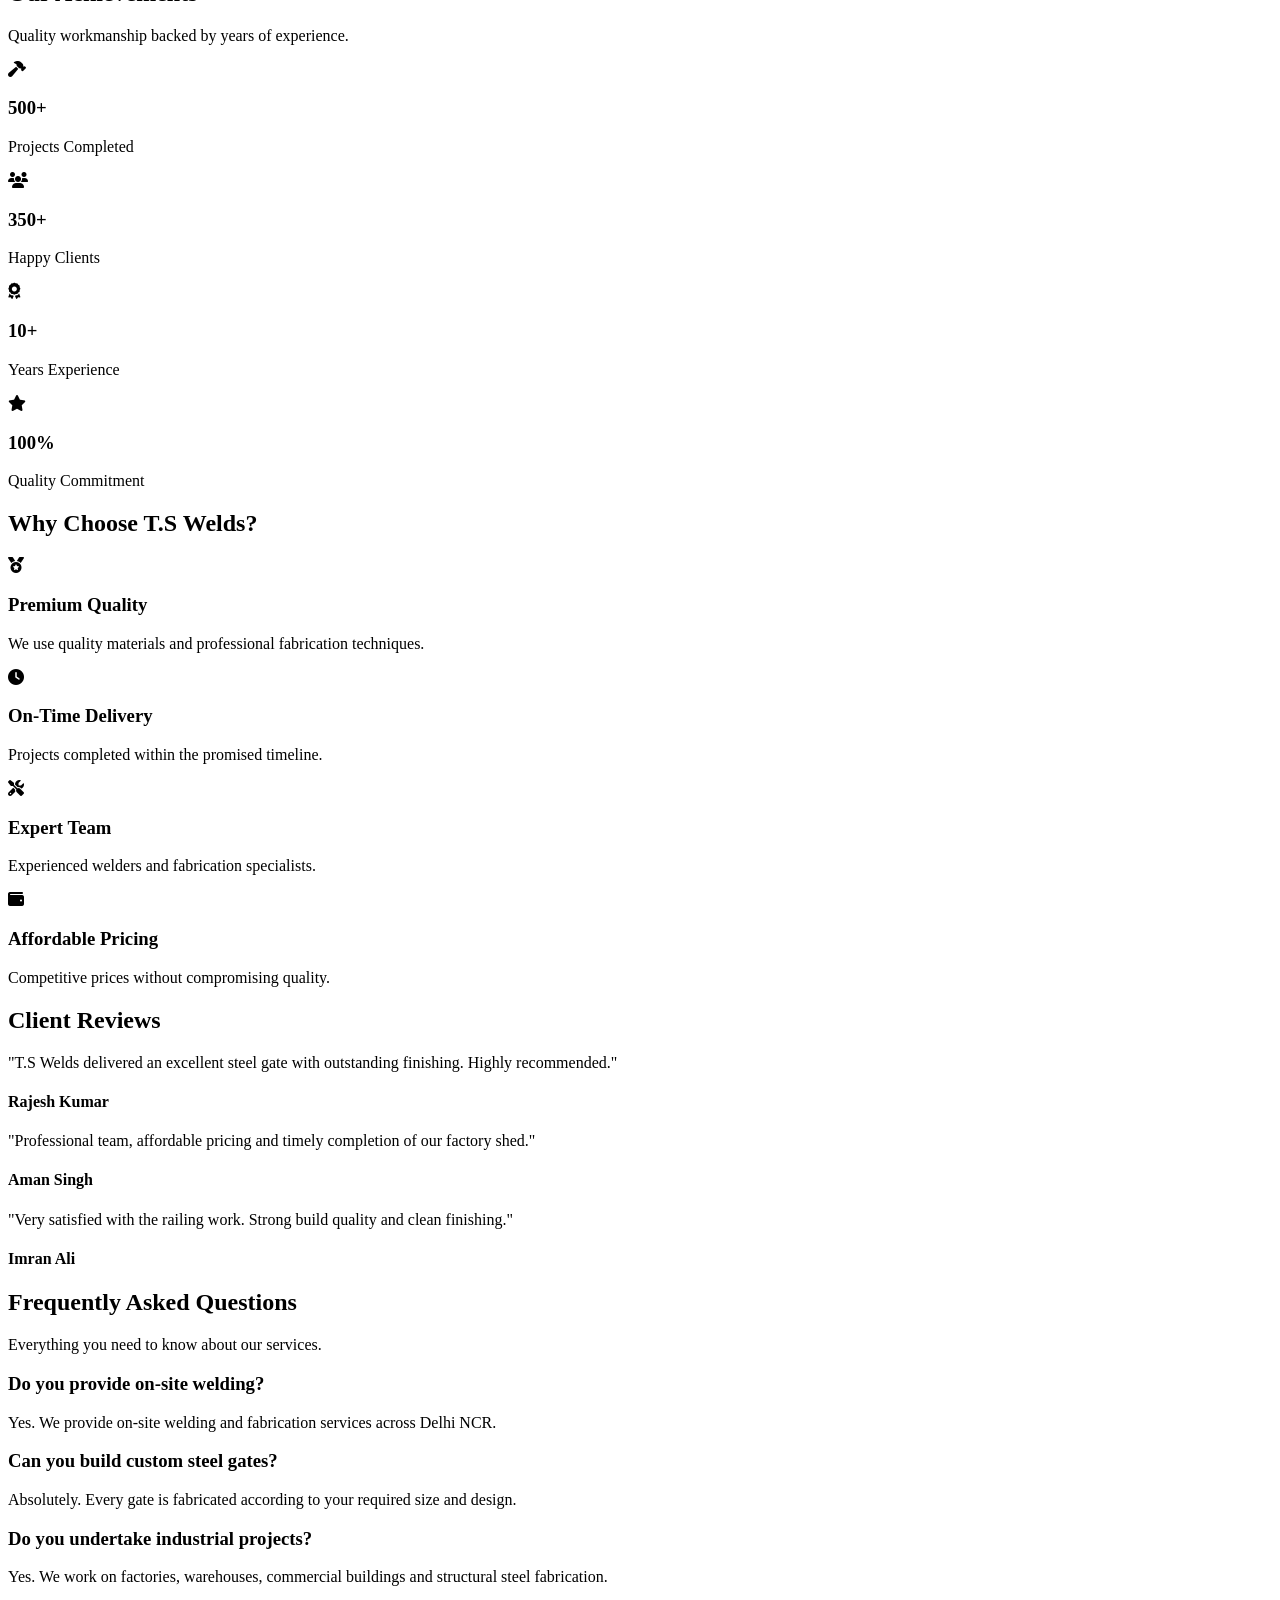
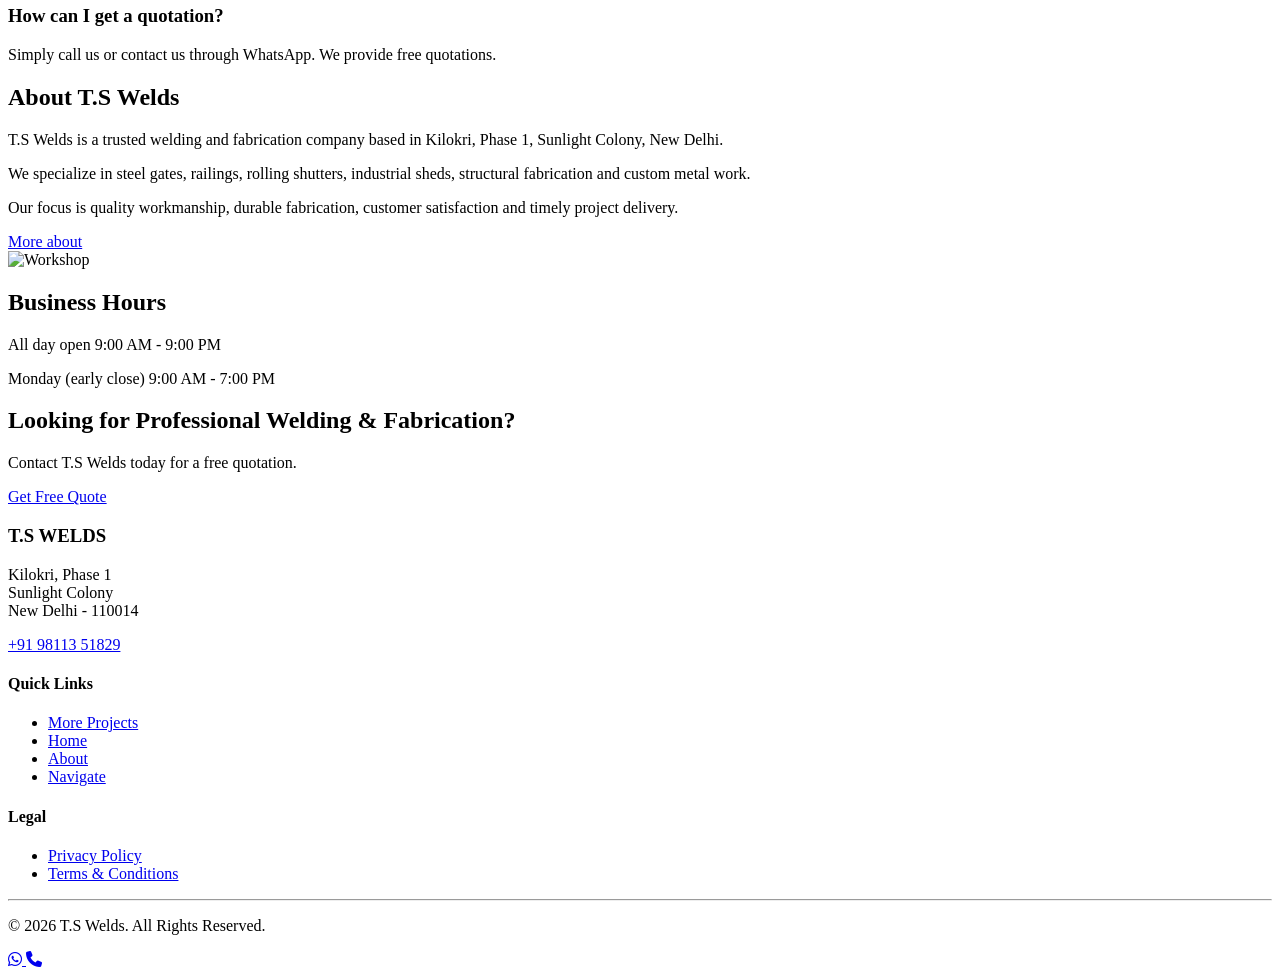
==== commit c8946cd0: "Update index.html" ====
--- a/index.html
+++ b/index.html
@@ -10,7 +10,7 @@
 
 <link rel="stylesheet" href="style.css">
 
-<link rel="preconnect" href="tswelds.png">
+<link rel="preconnect" href="tsbanner.png">
 
 <link href="https://fonts.googleapis.com/css2?family=Poppins:wght@300;400;500;600;700;800&display=swap" rel="stylesheet">
 
@@ -329,7 +329,7 @@
 
 <div class="project-card">
 
-<img src="workshop.jpg" alt="Railings">
+<img src="tsbanner.png" alt="Railings">
 
 <div class="project-info">
 
@@ -354,7 +354,7 @@
 </div>
 <div class="project-card">
 
-    <img src="workshop.jpg" alt="Rolling Shutter">
+    <img src="tsbanner.png" alt="Rolling Shutter">
 
     <div class="project-info">
 
@@ -374,7 +374,7 @@
 
 <div class="project-card">
 
-    <img src="workshop.jpg" alt="Industrial Shed">
+    <img src="tsbanner.png" alt="Industrial Shed">
 
     <div class="project-info">
 
@@ -394,7 +394,7 @@
 
 <div class="project-card">
 
-    <img src="workshop.jpg" alt="Metal Stairs">
+    <img src="tsbanner.png" alt="Metal Stairs">
 
     <div class="project-info">
 
@@ -414,7 +414,7 @@
 
 <div class="project-card">
 
-    <img src="workshop.jpg" alt="General Welding">
+    <img src="tsbanner.png" alt="General Welding">
 
     <div class="project-info">
 
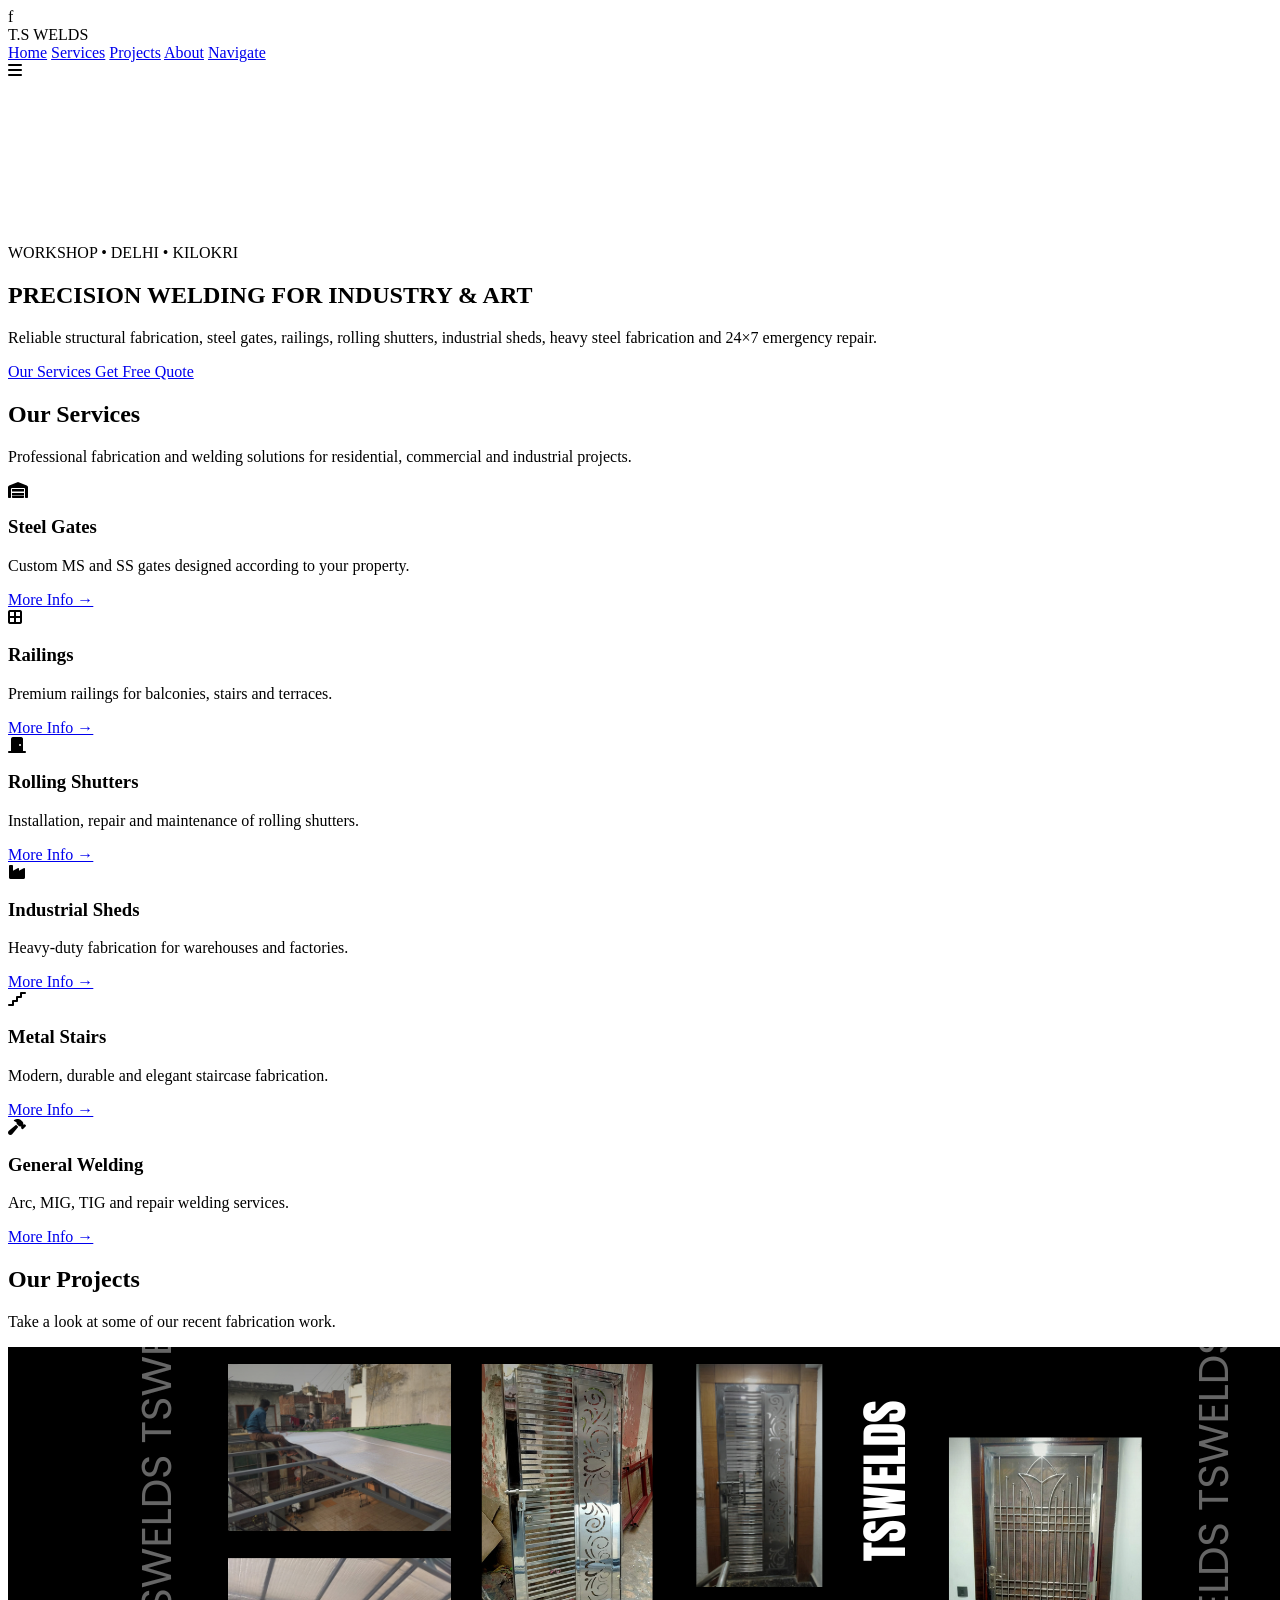
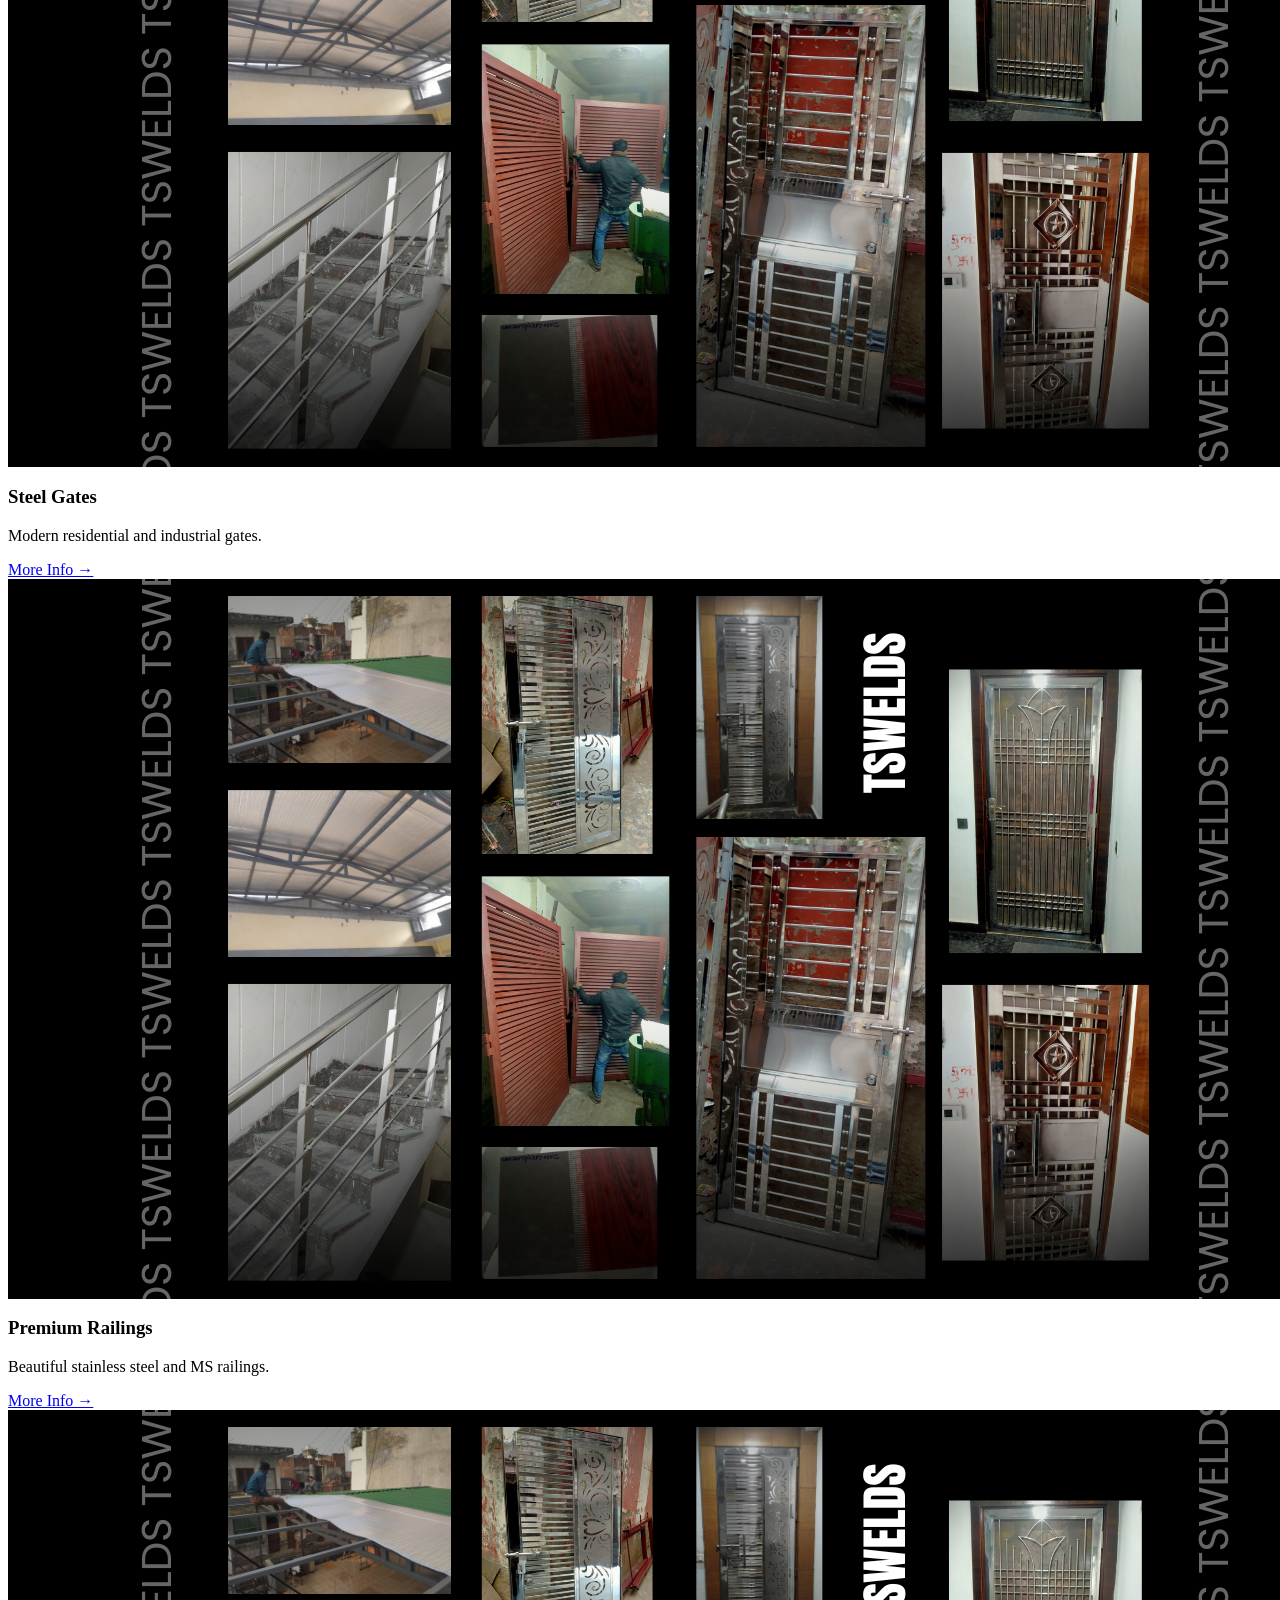
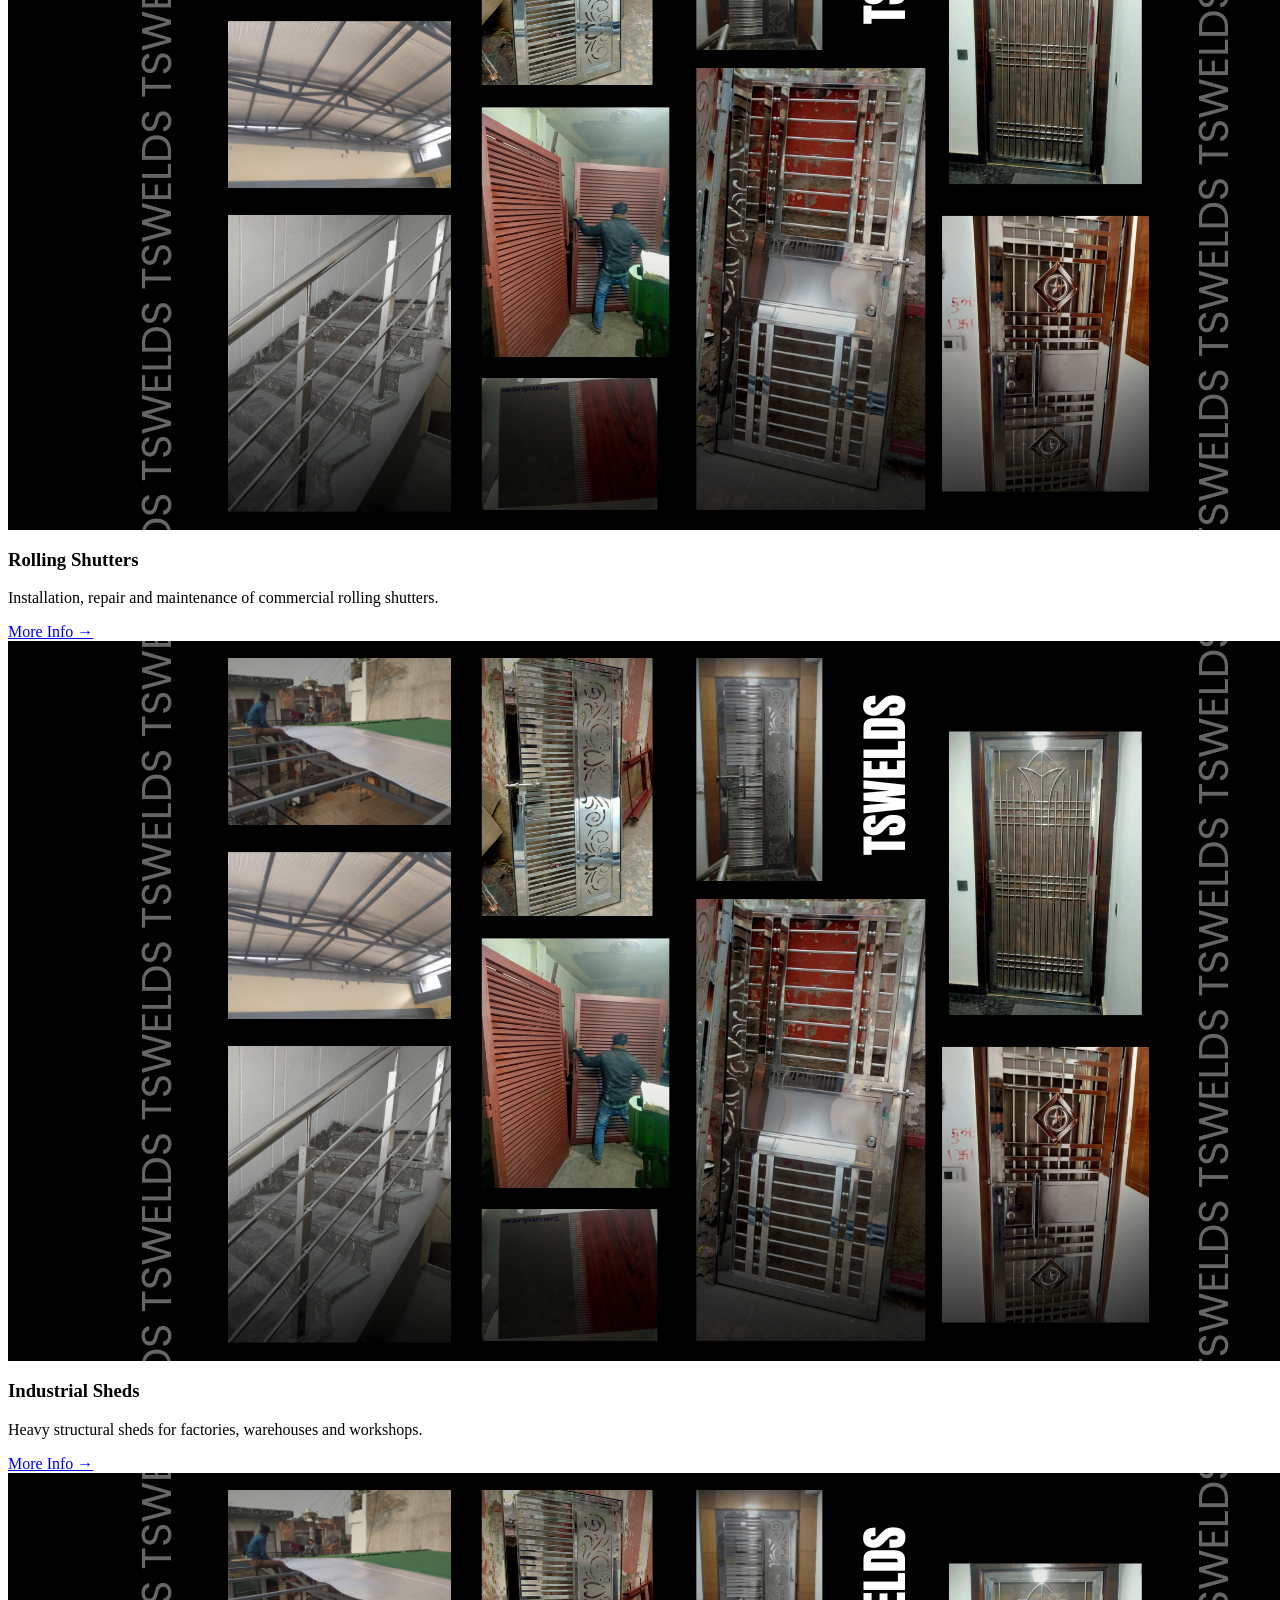
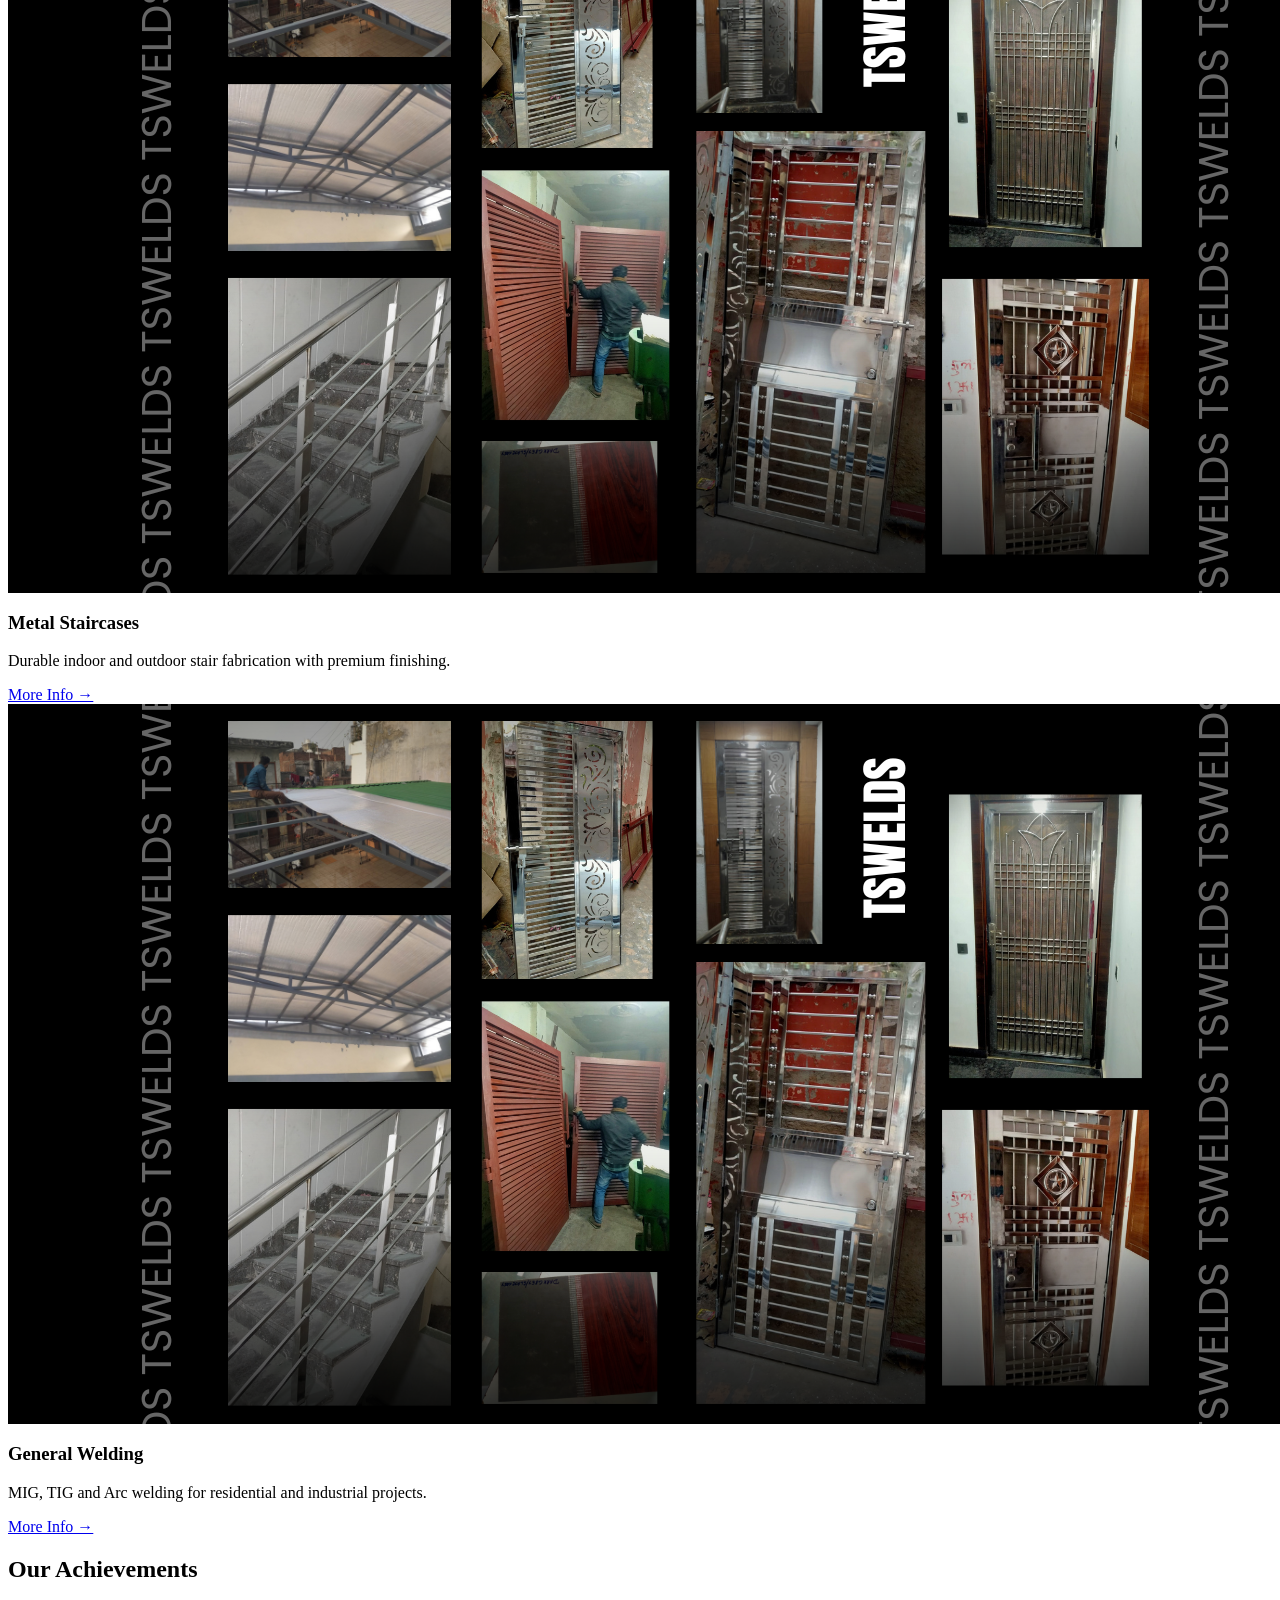
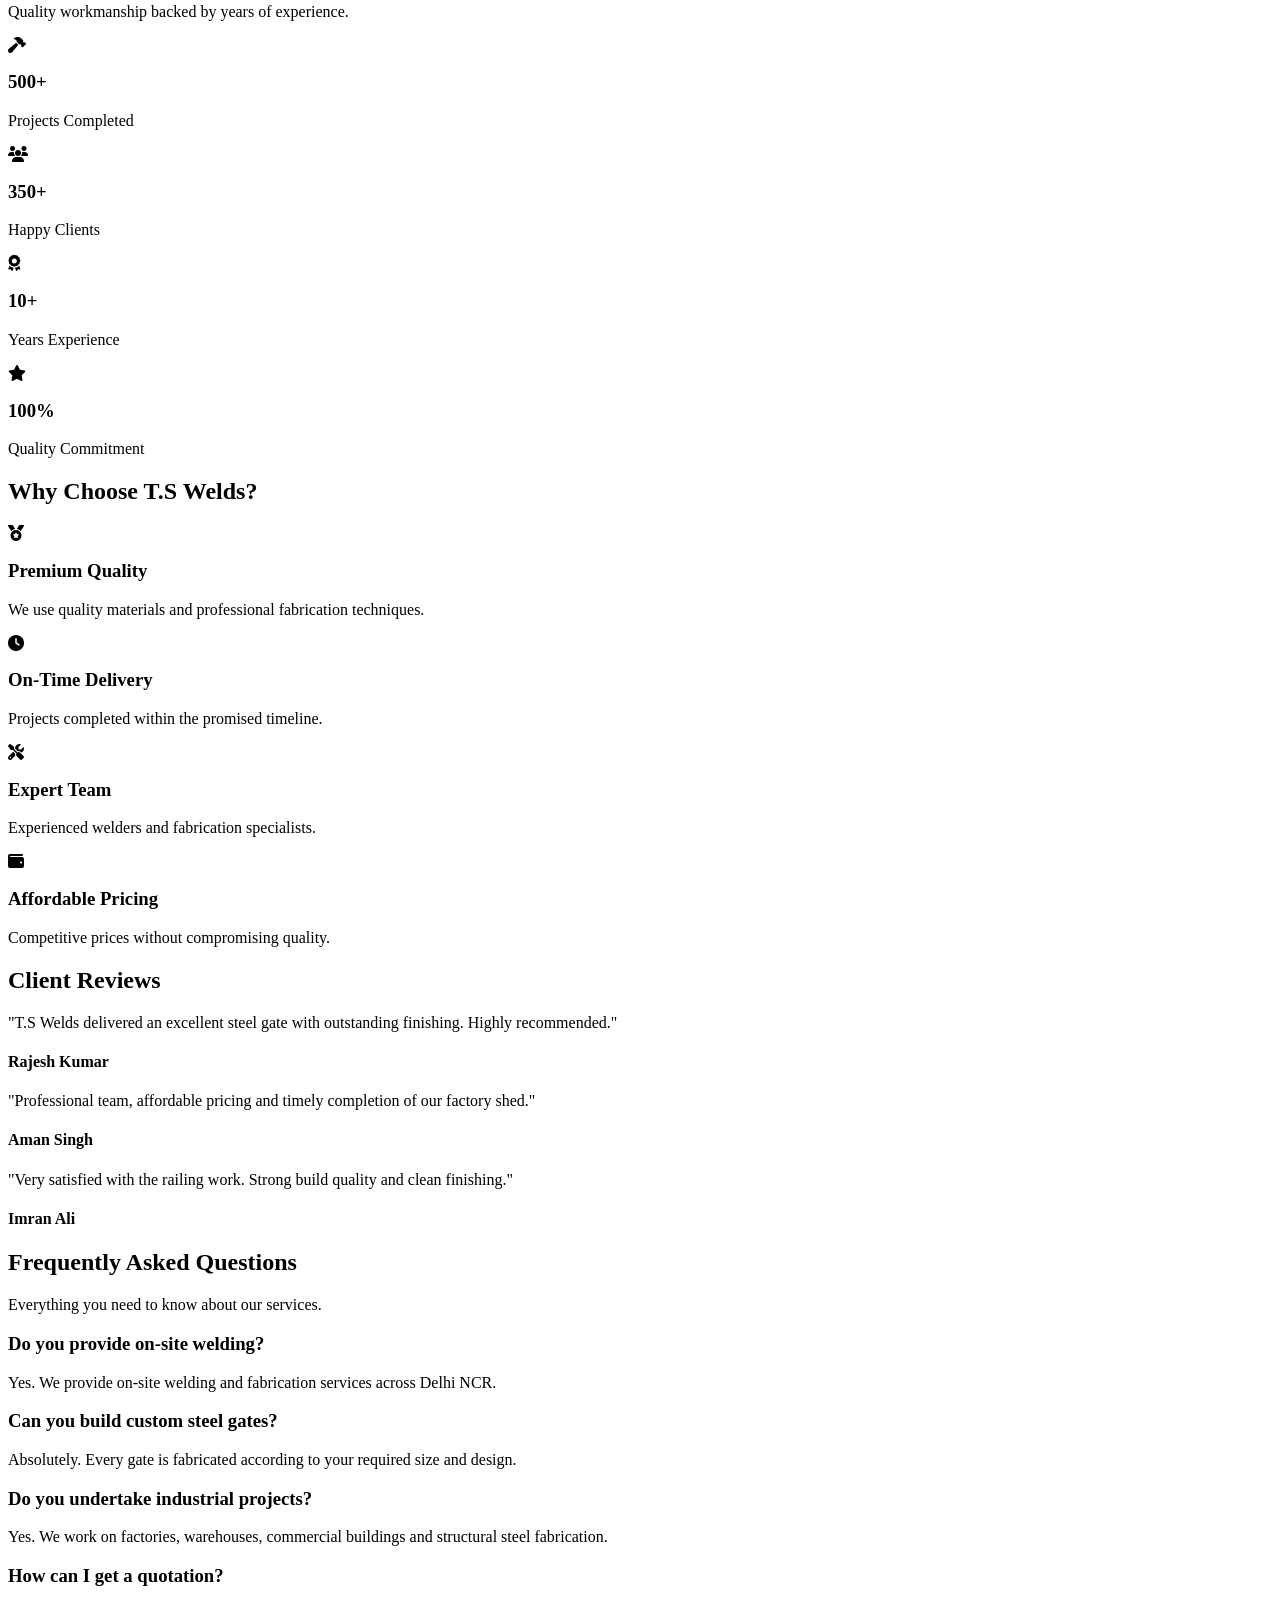
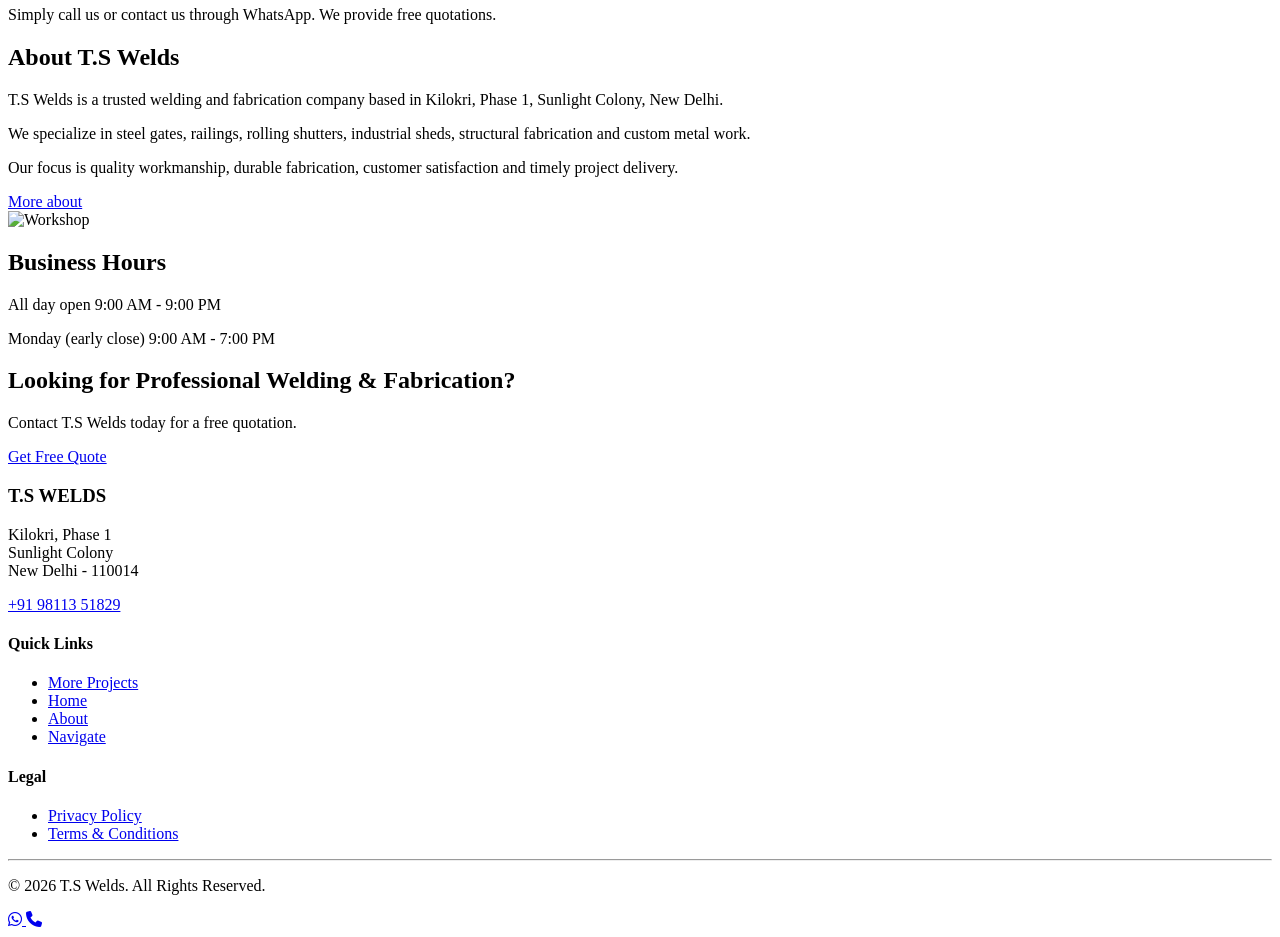
==== commit 5b309d30: "Update index.html" ====
--- a/index.html
+++ b/index.html
@@ -1,4 +1,4 @@
-<!DOCTYPE html>
+f<!DOCTYPE html>
 <html lang="en">
 
 <head>
@@ -704,7 +704,7 @@
 
         <div class="about-image">
 
-            <img src="workshop.jpg" alt="Workshop">
+            <img src="tsbanner.jpg" alt="Workshop">
 
         </div>
 
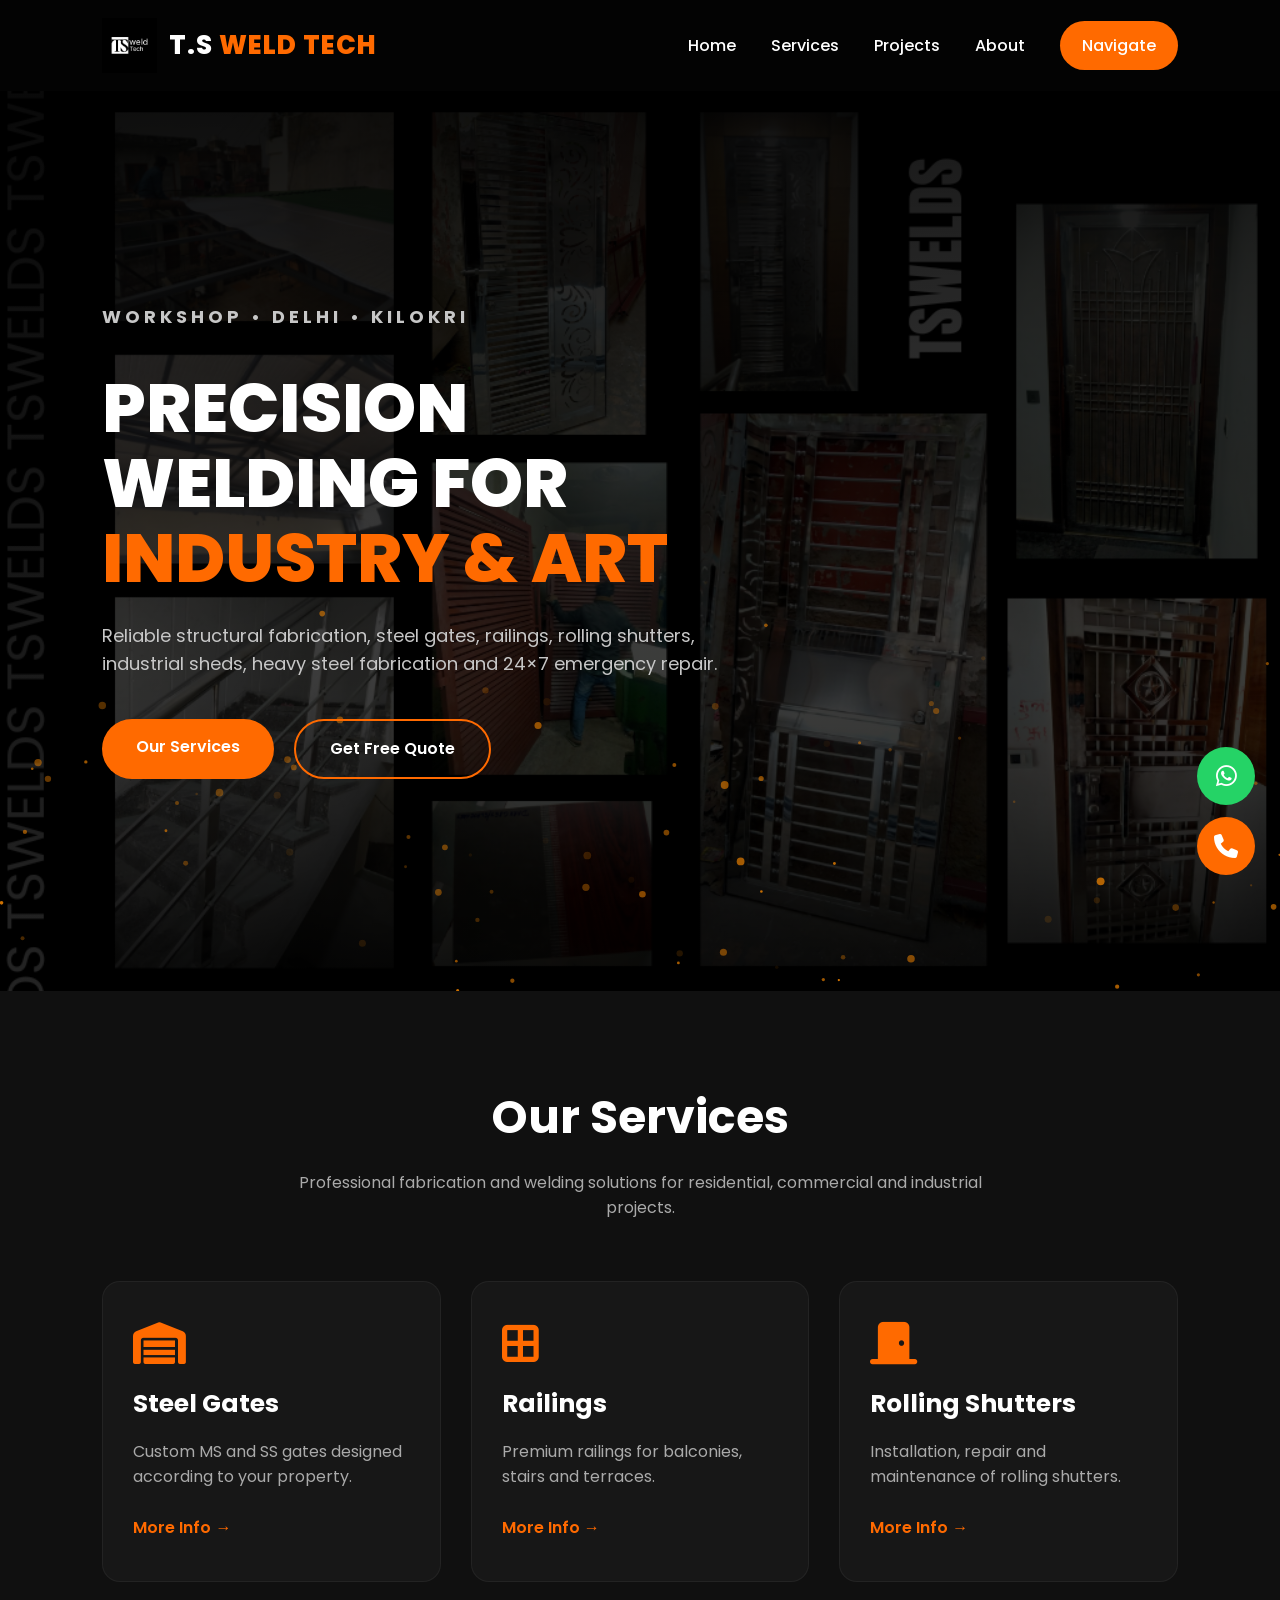
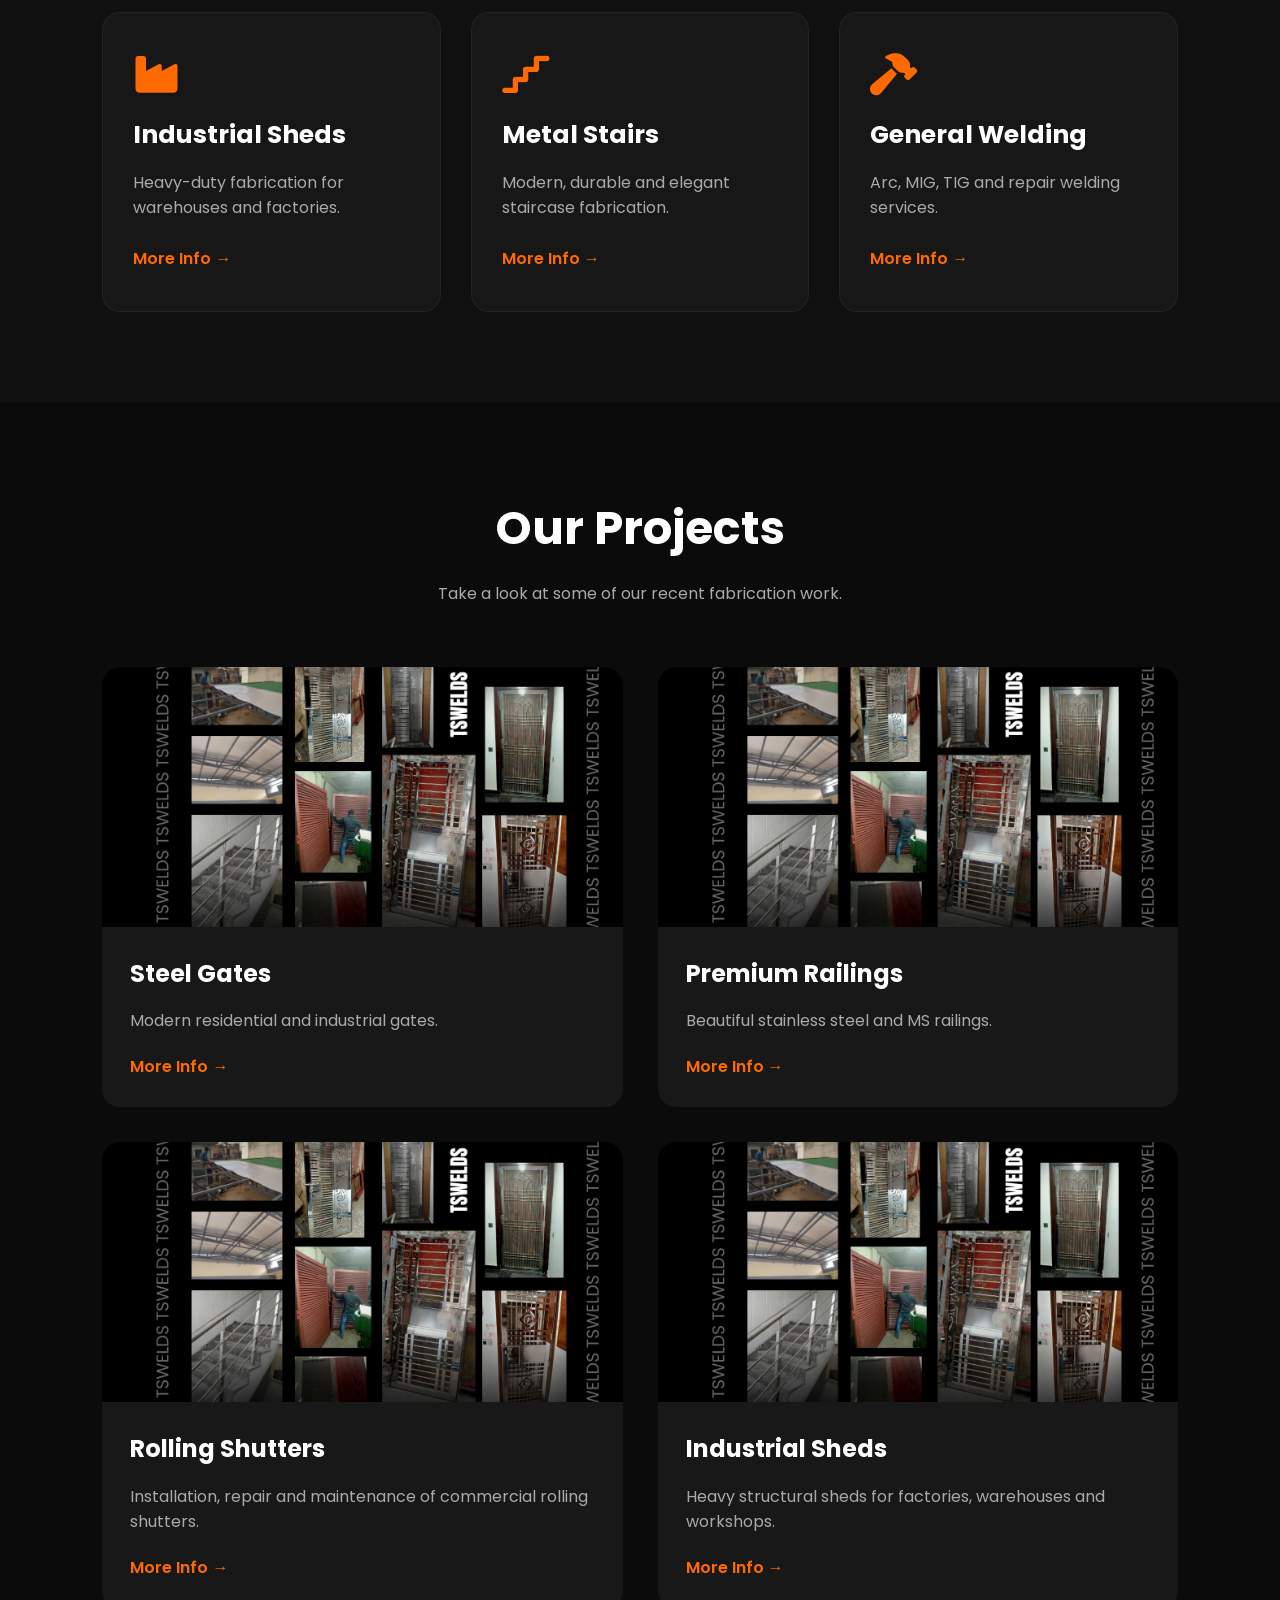
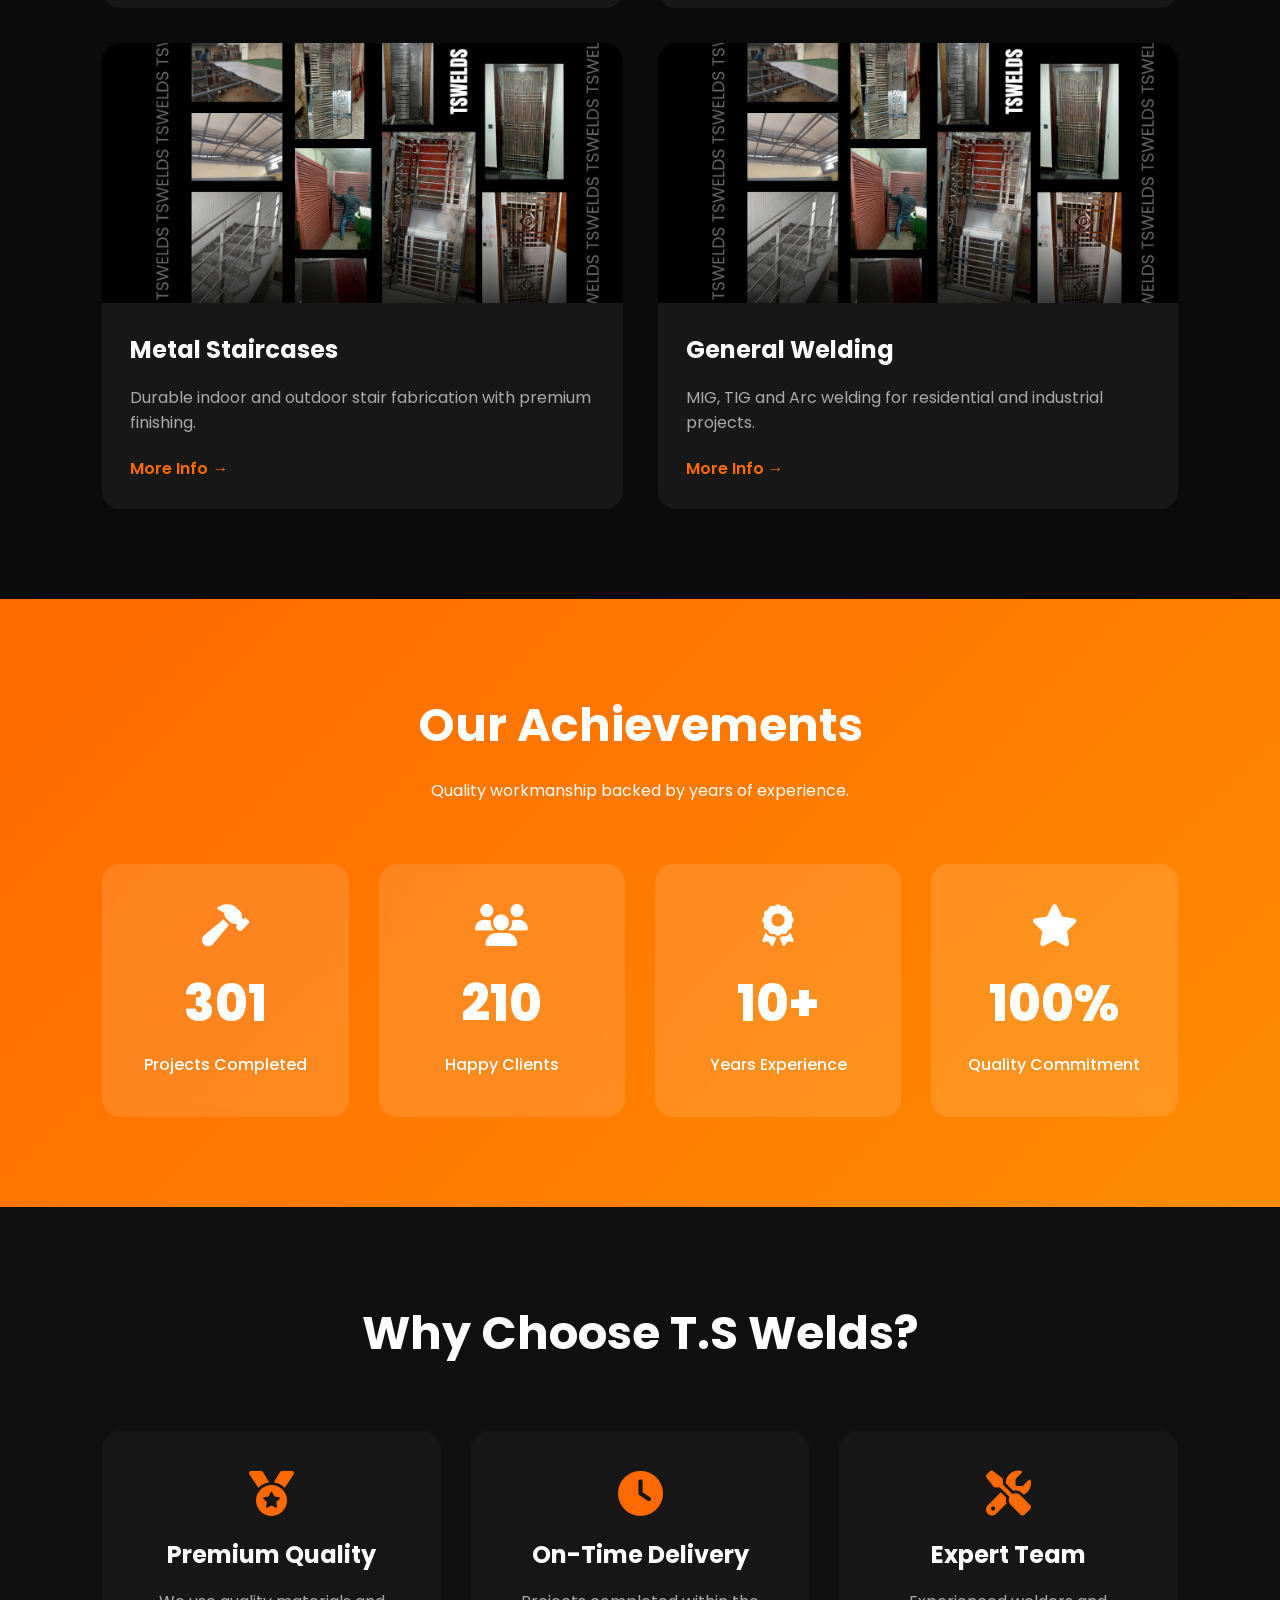
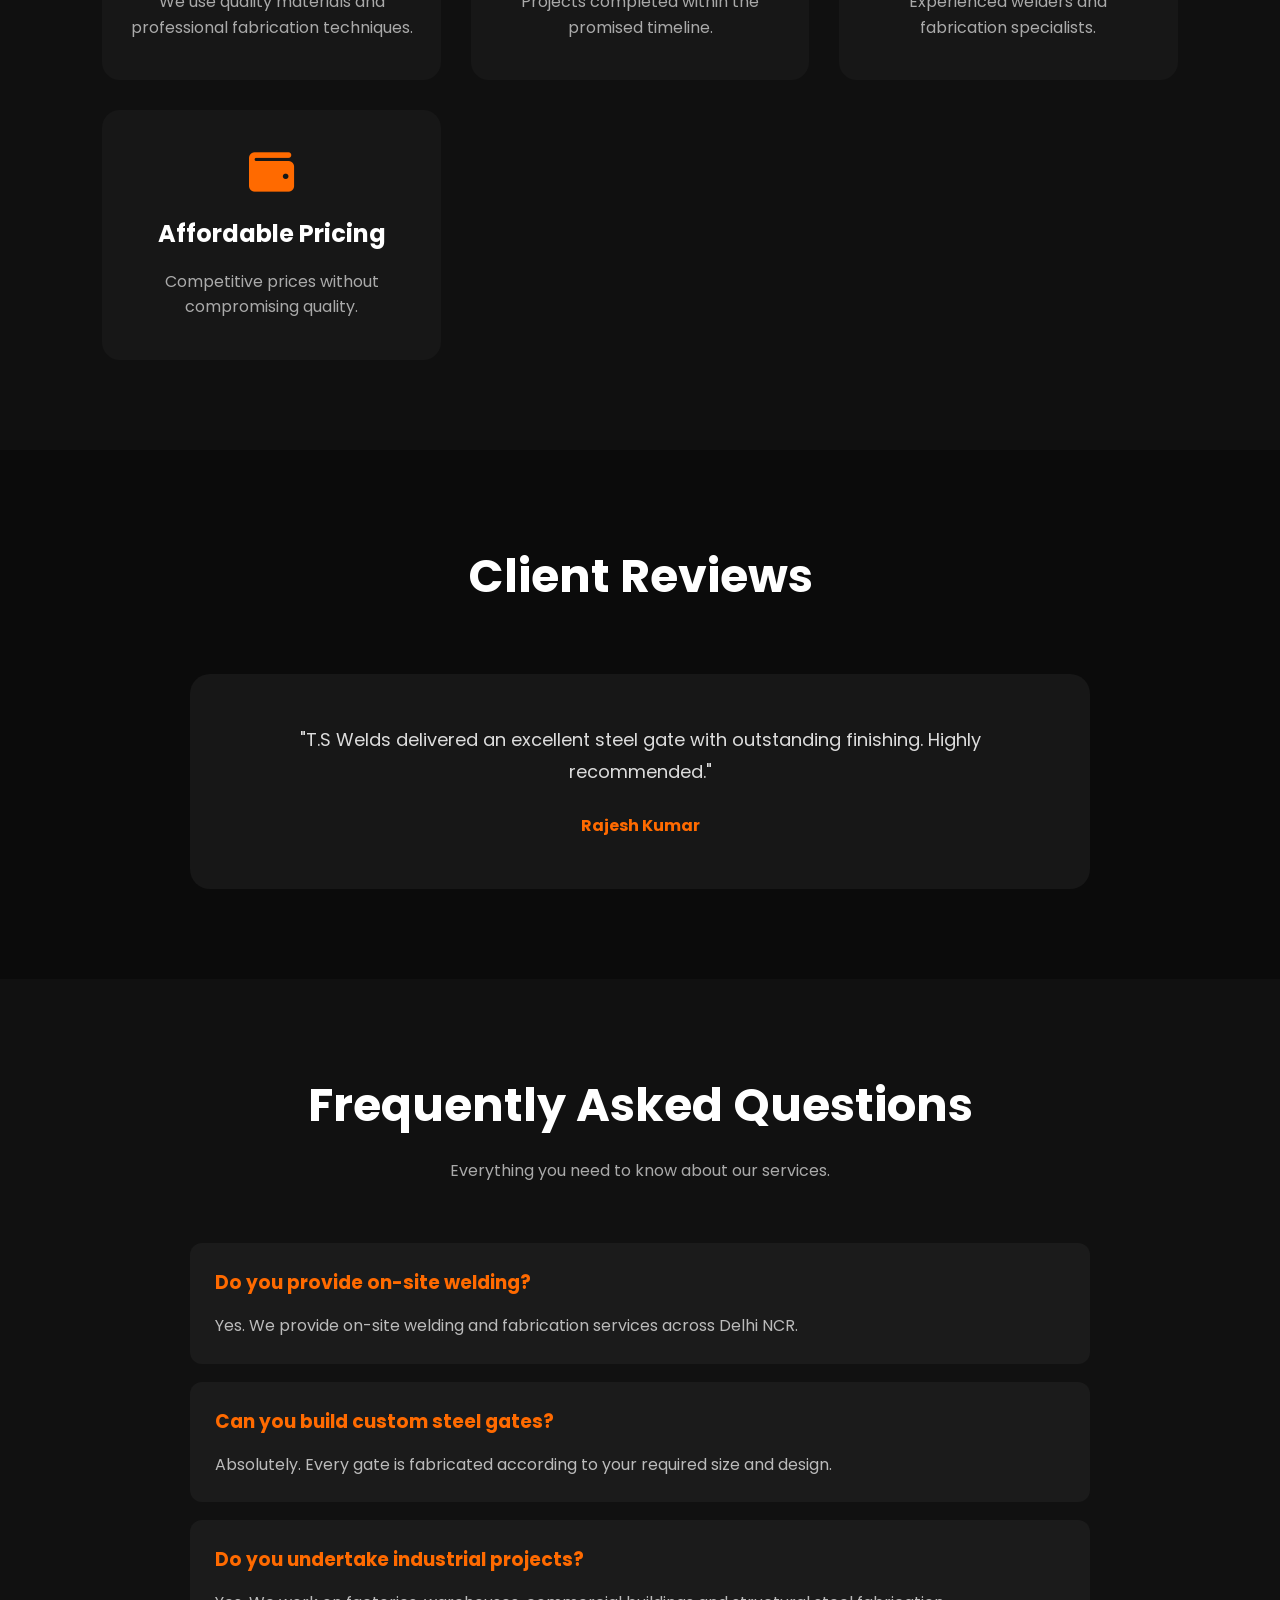
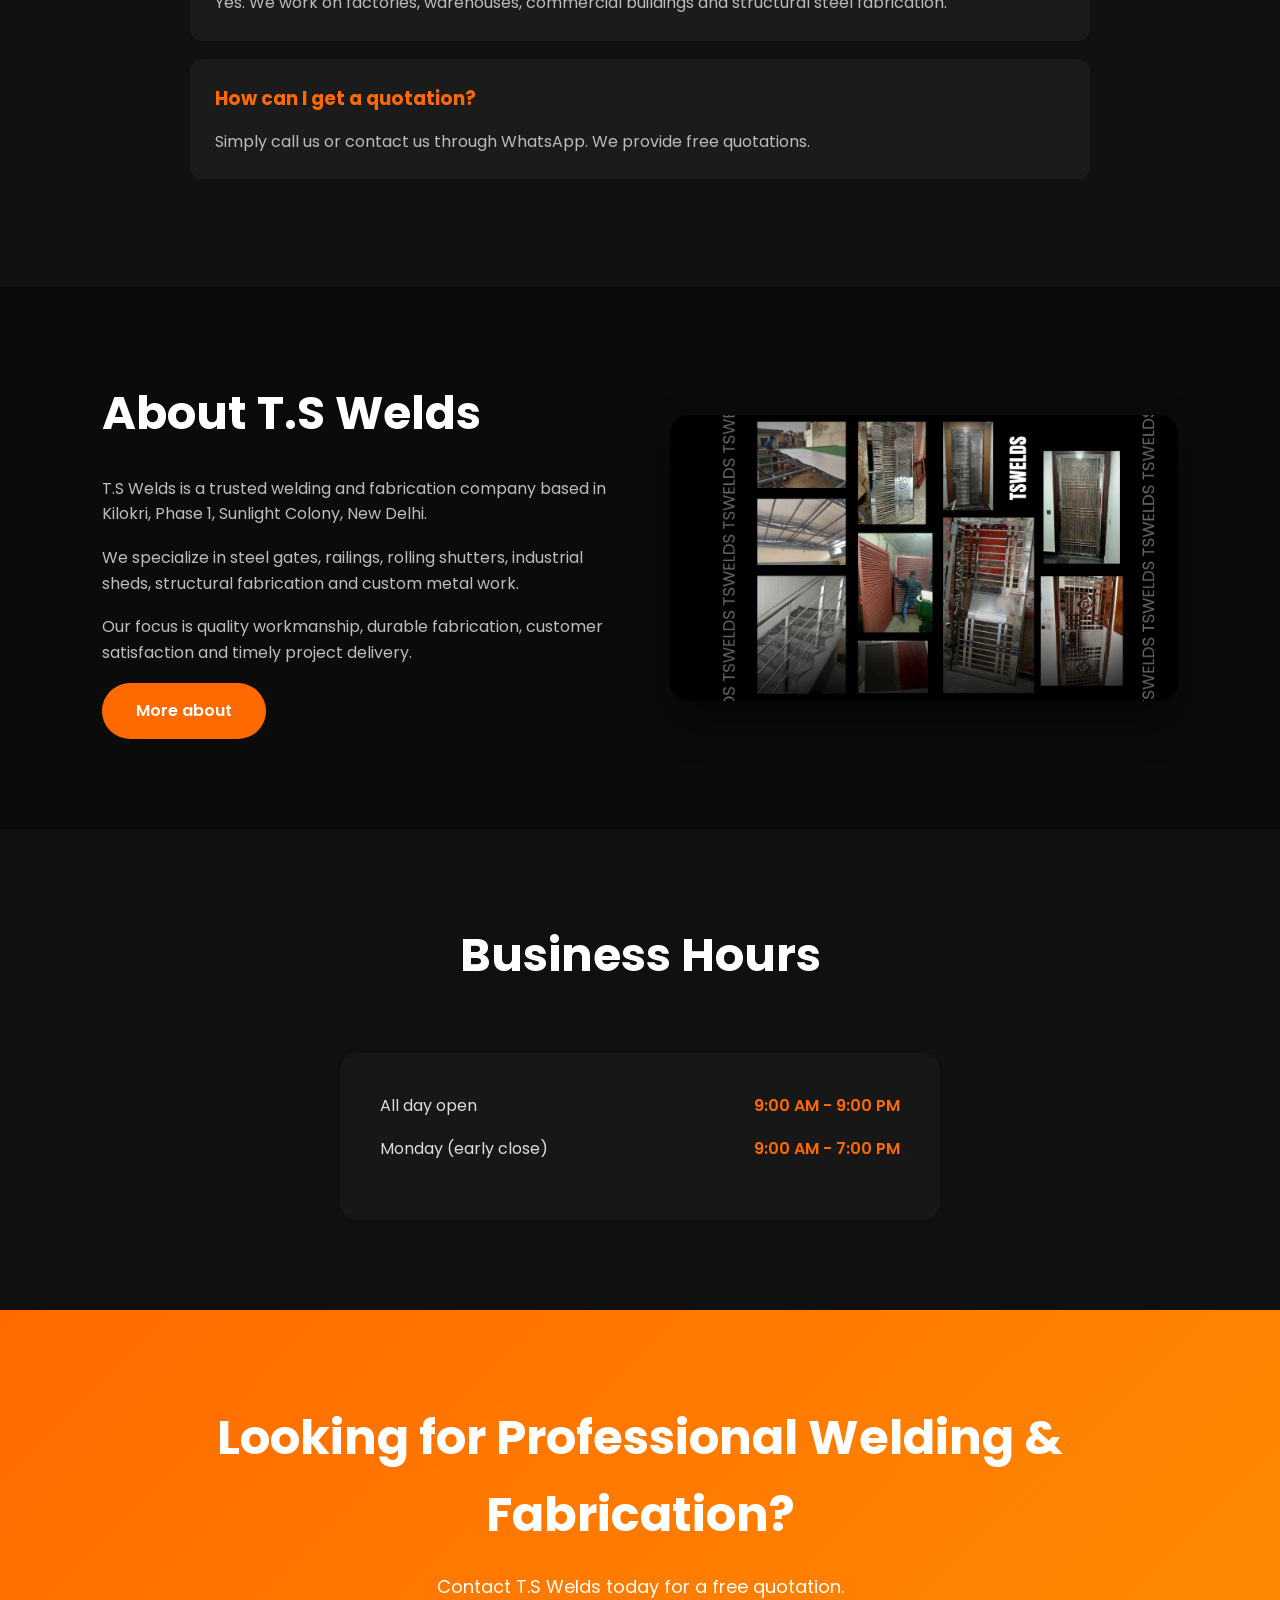
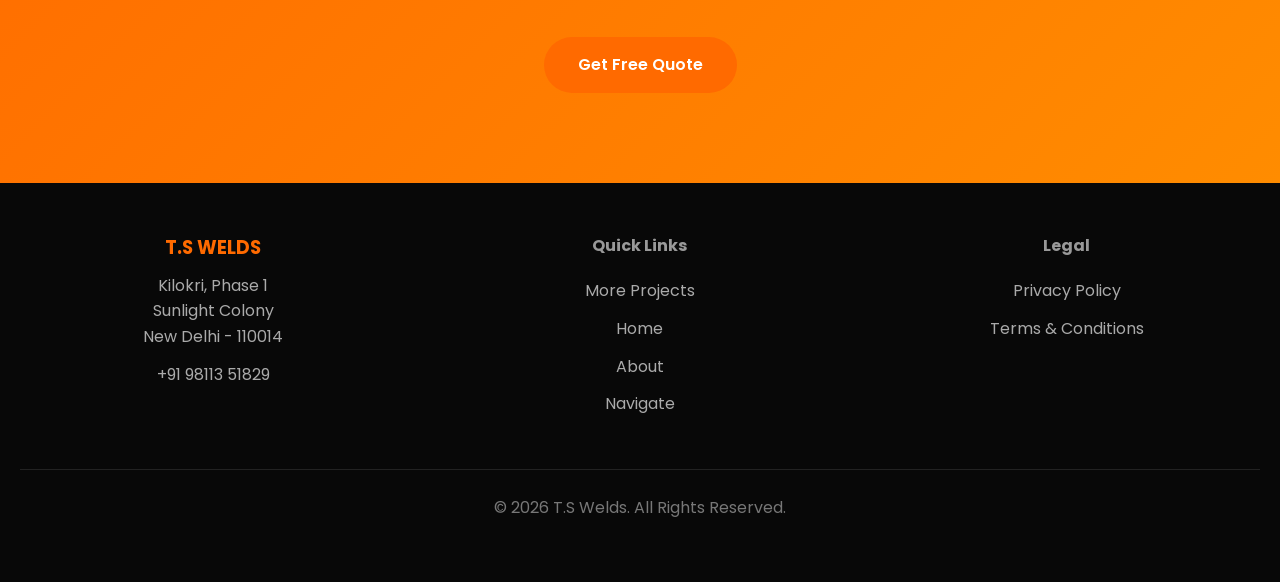
==== commit 843164a3: "Add files via upload" ====
--- a/index.html
+++ b/index.html
@@ -1,4 +1,4 @@
-f<!DOCTYPE html>
+<!DOCTYPE html>
 <html lang="en">
 
 <head>
@@ -10,7 +10,7 @@
 
 <link rel="stylesheet" href="style.css">
 
-<link rel="preconnect" href="tsbanner.png">
+<link rel="preconnect" href="https://fonts.googleapis.com">
 
 <link href="https://fonts.googleapis.com/css2?family=Poppins:wght@300;400;500;600;700;800&display=swap" rel="stylesheet">
 
@@ -25,9 +25,10 @@
 
 <header>
 
-<div class="logo">
-T.S <span>WELDS</span>
-</div>
+<a href="#home" class="logo">
+    <img src="tslogo.png" alt="T.S Welds Logo">
+    <span>T.S <em>WELD TECH</em></span>
+</a>
 
 <nav>
 
@@ -95,7 +96,7 @@
 
 </a>
 
-<a href="navigate.html" class="btn secondary">
+<a href="contact.html" class="btn secondary">
 
 Get Free Quote
 
@@ -694,7 +695,7 @@
 
             </p>
 
-            <a href="contact.html" class="btn">
+            <a href="navigate.html" class="btn">
 
                 More about 
 
@@ -704,7 +705,7 @@
 
         <div class="about-image">
 
-            <img src="tsbanner.jpg" alt="Workshop">
+            <img src="tsbanner.png" alt="Workshop">
 
         </div>
 
@@ -748,7 +749,7 @@
 
     </p>
 
-    <a href="navigate.html" class="btn">
+    <a href="contact.html" class="btn">
 
         Get Free Quote
 
--- a/style.css
+++ b/style.css
@@ -0,0 +1,1100 @@
+/* =========================================
+   T.S WELDS - GLOBAL
+========================================= */
+
+*{
+    margin:0;
+    padding:0;
+    box-sizing:border-box;
+}
+
+html{
+    scroll-behavior:smooth;
+}
+
+body{
+    font-family:'Poppins',sans-serif;
+    background:#0b0b0b;
+    color:#fff;
+    overflow-x:hidden;
+    line-height:1.6;
+}
+
+img{
+    width:100%;
+    display:block;
+}
+
+a{
+    text-decoration:none;
+    color:inherit;
+}
+
+ul{
+    list-style:none;
+}
+
+/* =========================================
+   HEADER
+========================================= */
+
+header{
+    position:fixed;
+    top:0;
+    left:0;
+    width:100%;
+    display:flex;
+    justify-content:space-between;
+    align-items:center;
+    padding:20px 8%;
+    background:rgba(0,0,0,.65);
+    backdrop-filter:blur(12px);
+    z-index:999;
+}
+
+
+
+.logo {
+    display: flex;
+    align-items: center;
+    gap: 12px;
+    font-size: 26px;
+    font-weight: 800;
+    letter-spacing: 1px;
+}
+
+.logo img {
+    height: 55px;       /* Adjust height to fit your navbar */
+    width: auto;        /* Preserves aspect ratio */
+    object-fit: contain;
+}
+
+.logo span {
+    color: #fff;
+}
+
+.logo span em {
+    color: #ff6a00;
+    font-style: normal;
+}
+
+nav{
+    display:flex;
+    gap:35px;
+    align-items:center;
+}
+
+nav a{
+    color:#fff;
+    font-weight:500;
+    transition:.3s;
+}
+
+nav a:hover{
+    color:#ff6a00;
+}
+
+.contact-btn{
+    background:#ff6a00;
+    padding:12px 22px;
+    border-radius:30px;
+    transition:.3s;
+}
+
+.contact-btn:hover{
+    background:#ff8c00;
+    color:#fff;
+}
+
+.menu-btn{
+    display:none;
+    font-size:28px;
+    cursor:pointer;
+}
+
+/* =========================================
+   HERO
+========================================= */
+
+.hero-section{
+    position: relative;
+    min-height: 100vh;
+    display: flex;
+    align-items: center;
+    padding: 120px 8%;
+    overflow: hidden;
+
+    background:
+        linear-gradient(rgba(0, 0, 0, 0.908), rgba(0,0,0,.65)),
+        url("tsbanner.png");
+
+    background-size: cover;
+    background-position: center;
+    background-repeat: no-repeat;
+}
+
+#sparkCanvas{
+    position:absolute;
+    inset:0;
+    width:100%;
+    height:100%;
+    pointer-events:none;
+}
+
+.hero-content{
+    position:relative;
+    z-index:2;
+    max-width:650px;
+}
+
+.tagline{
+    color:#ff6a00;
+    letter-spacing:4px;
+    font-size:14px;
+    font-weight:700;
+    margin-bottom:20px;
+}
+
+.hero-content h1{
+    font-size:68px;
+    line-height:1.1;
+    margin-bottom:25px;
+    font-weight:800;
+}
+
+.hero-content h1 span{
+    color:#ff6a00;
+}
+
+.hero-content p{
+    color:#c7c7c7;
+    font-size:18px;
+    margin-bottom:40px;
+}
+
+.hero-buttons{
+    display:flex;
+    gap:20px;
+    flex-wrap:wrap;
+}
+
+/* =========================================
+   BUTTONS
+========================================= */
+
+.btn{
+    display:inline-block;
+    background:#ff6a00;
+    color:#fff;
+    padding:15px 34px;
+    border-radius:40px;
+    font-weight:600;
+    transition:.3s;
+}
+
+.btn:hover{
+    background:#ff8c00;
+    transform:translateY(-3px);
+}
+
+.btn.secondary{
+    background:transparent;
+    border:2px solid #ff6a00;
+}
+
+.btn.secondary:hover{
+    background:#ff6a00;
+}
+
+/* =========================================
+   COMMON
+========================================= */
+
+section{
+    padding:90px 8%;
+}
+
+.section-title{
+    text-align:center;
+    margin-bottom:60px;
+}
+
+.section-title h2{
+    font-size:46px;
+    margin-bottom:15px;
+}
+
+.section-title p{
+    color:#aaa;
+    max-width:700px;
+    margin:auto;
+}
+
+/* =========================================
+   MOBILE
+========================================= */
+
+@media(max-width:900px){
+
+.menu-btn{
+    display:block;
+}
+
+nav{
+    position:absolute;
+    top:100%;
+    left:0;
+    width:100%;
+    background:#111;
+    display:none;
+    flex-direction:column;
+    padding:25px;
+    gap:20px;
+}
+
+nav.active{
+    display:flex;
+}
+
+.hero-content h1{
+    font-size:46px;
+}
+
+.hero-content p{
+    font-size:16px;
+}
+
+.hero-buttons{
+    flex-direction:column;
+    align-items:flex-start;
+}
+
+}
+
+@media(max-width:600px){
+
+header{
+    padding:18px 6%;
+}
+
+.hero-section{
+    padding:120px 6% 80px;
+}
+
+.hero-content h1{
+    font-size:36px;
+}
+
+.section-title h2{
+    font-size:34px;
+}
+
+}
+/* =========================================
+   SERVICES
+========================================= */
+
+.services{
+    background:#101010;
+}
+
+.service-grid{
+    display:grid;
+    grid-template-columns:repeat(auto-fit,minmax(280px,1fr));
+    gap:30px;
+}
+
+.service-card{
+    background:#171717;
+    border:1px solid rgba(255,255,255,.05);
+    border-radius:18px;
+    padding:40px 30px;
+    transition:.35s;
+    position:relative;
+    overflow:hidden;
+}
+
+.service-card::before{
+    content:"";
+    position:absolute;
+    top:0;
+    left:-100%;
+    width:100%;
+    height:4px;
+    background:#ff6a00;
+    transition:.4s;
+}
+
+.service-card:hover::before{
+    left:0;
+}
+
+.service-card:hover{
+    transform:translateY(-12px);
+    box-shadow:0 20px 40px rgba(255,106,0,.18);
+}
+
+.service-card i{
+    font-size:42px;
+    color:#ff6a00;
+    margin-bottom:20px;
+}
+
+.service-card h3{
+    font-size:25px;
+    margin-bottom:15px;
+}
+
+.service-card p{
+    color:#aaa;
+    margin-bottom:25px;
+}
+
+.service-card a{
+    color:#ff6a00;
+    font-weight:600;
+}
+
+.service-card a:hover{
+    color:#ff8c00;
+}
+
+/* =========================================
+   PROJECTS
+========================================= */
+
+.projects{
+    background:#0b0b0b;
+}
+
+.project-grid{
+    display:grid;
+    grid-template-columns:repeat(auto-fit,minmax(340px,1fr));
+    gap:35px;
+}
+
+.project-card{
+    background:#181818;
+    border-radius:18px;
+    overflow:hidden;
+    transition:.4s;
+}
+
+.project-card:hover{
+    transform:translateY(-10px);
+}
+
+.project-card img{
+    width:100%;
+    height:260px;
+    object-fit:cover;
+    transition:.5s;
+}
+
+.project-card:hover img{
+    transform:scale(1.08);
+}
+
+.project-info{
+    padding:28px;
+}
+
+.project-info h3{
+    margin-bottom:15px;
+    font-size:24px;
+}
+
+.project-info p{
+    color:#aaa;
+    margin-bottom:20px;
+}
+
+.project-info a{
+    color:#ff6a00;
+    font-weight:600;
+}
+
+/* =========================================
+   STATISTICS
+========================================= */
+
+.stats{
+    background:linear-gradient(135deg,#ff6a00,#ff8c00);
+    color:#fff;
+}
+
+.stats .section-title h2,
+.stats .section-title p{
+    color: #fff;
+}
+
+.stats-grid{
+    display:grid;
+    grid-template-columns:repeat(auto-fit,minmax(220px,1fr));
+    gap:30px;
+}
+
+.stat-card{
+    background:rgba(255,255,255,.12);
+    backdrop-filter:blur(10px);
+    border-radius:18px;
+    text-align:center;
+    padding:40px 20px;
+    transition:.35s;
+}
+
+.stat-card:hover{
+    transform:translateY(-8px);
+}
+
+.stat-card i{
+    font-size:42px;
+    margin-bottom:18px;
+}
+
+.stat-card h3{
+    font-size:50px;
+    font-weight:800;
+    margin-bottom:8px;
+}
+
+.stat-card p{
+    color:#fff;
+    font-weight:500;
+}
+
+/* =========================================
+   COMMON CARDS
+========================================= */
+
+.service-card,
+.project-card,
+.stat-card{
+    animation:fadeUp .7s ease;
+}
+
+@keyframes fadeUp{
+
+from{
+opacity:0;
+transform:translateY(40px);
+}
+
+to{
+opacity:1;
+transform:translateY(0);
+}
+
+}
+
+/* =========================================
+   TABLET
+========================================= */
+
+@media(max-width:992px){
+
+.project-grid,
+.service-grid,
+.stats-grid{
+
+grid-template-columns:repeat(2,1fr);
+
+}
+
+}
+
+/* =========================================
+   MOBILE
+========================================= */
+
+@media(max-width:700px){
+
+.project-grid,
+.service-grid,
+.stats-grid{
+
+grid-template-columns:1fr;
+
+}
+
+.project-card img{
+
+height:220px;
+
+}
+
+.stat-card h3{
+
+font-size:40px;
+
+}
+
+}
+/* =========================================
+   WHY CHOOSE US
+========================================= */
+
+.why-us{
+    background:#101010;
+}
+
+.why-grid{
+    display:grid;
+    grid-template-columns:repeat(auto-fit,minmax(250px,1fr));
+    gap:30px;
+    text-align:center;
+}
+
+.why-grid div{
+    background:#171717;
+    padding:40px 25px;
+    border-radius:18px;
+    transition:.35s;
+}
+
+.why-grid div:hover{
+    transform:translateY(-10px);
+    box-shadow:0 15px 35px rgba(255,106,0,.15);
+}
+
+.why-grid i{
+    font-size:45px;
+    color:#ff6a00;
+    margin-bottom:20px;
+}
+
+.why-grid h3{
+    margin-bottom:15px;
+    font-size:24px;
+}
+
+.why-grid p{
+    color:#aaa;
+}
+
+/* =========================================
+   TESTIMONIALS
+========================================= */
+
+.testimonials{
+    background:#0b0b0b;
+    text-align:center;
+}
+
+.testimonial-slider{
+    max-width:900px;
+    margin:auto;
+}
+
+.testimonial{
+    background:#171717;
+    padding:50px;
+    border-radius:20px;
+    display:none;
+}
+
+.testimonial.active{
+    display:block;
+}
+
+.testimonial p{
+    font-size:18px;
+    color:#ddd;
+    line-height:1.8;
+    margin-bottom:25px;
+}
+
+.testimonial h4{
+    color:#ff6a00;
+}
+
+/* =========================================
+   FAQ
+========================================= */
+
+.faq{
+    background:#111;
+}
+
+.faq-container{
+    max-width:900px;
+    margin:auto;
+}
+
+.faq-item{
+    background:#1b1b1b;
+    margin-bottom:18px;
+    border-radius:12px;
+    padding:25px;
+}
+
+.faq-item h3{
+    color:#ff6a00;
+    margin-bottom:15px;
+}
+
+.faq-item p{
+    color:#bbb;
+}
+
+/* =========================================
+   ABOUT
+========================================= */
+
+.about{
+    background:#0b0b0b;
+}
+
+.about-content{
+    display:grid;
+    grid-template-columns:1fr 1fr;
+    gap:60px;
+    align-items:center;
+}
+
+.about-text h2{
+    font-size:46px;
+    margin-bottom:25px;
+}
+
+.about-text p{
+    color:#bdbdbd;
+    margin-bottom:18px;
+}
+
+.about-image img{
+    border-radius:18px;
+    box-shadow:0 20px 40px rgba(0,0,0,.4);
+}
+
+/* =========================================
+   HOURS
+========================================= */
+
+.hours{
+    background:#101010;
+    text-align:center;
+}
+
+.hours-box{
+    max-width:600px;
+    margin:auto;
+    background:#171717;
+    padding:40px;
+    border-radius:18px;
+}
+
+.hours-box p{
+    display:flex;
+    justify-content:space-between;
+    margin-bottom:18px;
+    color:#ddd;
+}
+
+.hours-box span{
+    color:#ff6a00;
+    font-weight:600;
+}
+
+/* =========================================
+   CTA
+========================================= */
+
+.cta{
+    background:linear-gradient(135deg,#ff6a00,#ff8c00);
+    text-align:center;
+}
+
+.cta h2{
+    font-size:48px;
+    margin-bottom:20px;
+}
+
+.cta p{
+    color:#fff;
+    margin-bottom:35px;
+    font-size:18px;
+}
+
+/* =========================================
+   FOOTER
+========================================= */
+
+footer{
+    background:#080808;
+    padding:70px 8% 30px;
+}
+
+.footer-container{
+    display:grid;
+    grid-template-columns:repeat(auto-fit,minmax(250px,1fr));
+    gap:40px;
+}
+
+footer h3,
+footer h4{
+    margin-bottom:20px;
+}
+
+footer span{
+    color:#ff6a00;
+}
+
+footer p,
+footer li{
+    color:#aaa;
+    margin-bottom:12px;
+}
+
+footer ul{
+    list-style:none;
+}
+
+footer a:hover{
+    color:#ff6a00;
+}
+
+footer hr{
+    border:none;
+    height:1px;
+    background:#222;
+    margin:40px 0 25px;
+}
+
+.copyright{
+    text-align:center;
+    color:#777;
+}
+
+/* =========================================
+   FLOATING BUTTONS
+========================================= */
+
+.whatsapp,
+.call{
+    position:fixed;
+    right:25px;
+    width:58px;
+    height:58px;
+    border-radius:50%;
+    display:flex;
+    justify-content:center;
+    align-items:center;
+    color:#fff;
+    font-size:24px;
+    z-index:999;
+    transition:.3s;
+}
+
+.whatsapp{
+    background:#25D366;
+    bottom:95px;
+}
+
+.call{
+    background:#ff6a00;
+    bottom:25px;
+}
+
+.whatsapp:hover,
+.call:hover{
+    transform:scale(1.1);
+}
+
+/* =========================================
+   SCROLLBAR
+========================================= */
+
+::-webkit-scrollbar{
+    width:10px;
+}
+
+::-webkit-scrollbar-track{
+    background:#111;
+}
+
+::-webkit-scrollbar-thumb{
+    background:#ff6a00;
+    border-radius:20px;
+}
+
+::-webkit-scrollbar-thumb:hover{
+    background:#ff8c00;
+}
+
+/* =========================================
+   RESPONSIVE
+========================================= */
+
+@media(max-width:900px){
+
+.about-content{
+    grid-template-columns:1fr;
+}
+
+.hours-box p{
+    flex-direction:column;
+    gap:6px;
+}
+
+.cta h2{
+    font-size:36px;
+}
+
+}
+
+@media(max-width:600px){
+
+footer{
+    text-align:center;
+}
+
+.footer-container{
+    grid-template-columns:1fr;
+}
+
+.whatsapp,
+.call{
+    width:52px;
+    height:52px;
+    right:18px;
+}
+
+}
+/* ==========================
+   GLOBAL (contact page (navigate.html))
+========================== */
+
+*{
+    margin:0;
+    padding:0;
+    box-sizing:border-box;
+}
+
+html{
+    scroll-behavior:smooth;
+}
+
+body{
+    font-family:'Poppins',sans-serif;
+    background:#0b0b0b;
+    color:#fff;
+    line-height:1.6;
+}
+
+a{
+    text-decoration:none;
+}
+
+/* ==========================
+   HEADER
+========================== */
+
+header{
+    position:sticky;
+    top:0;
+    width:100%;
+    background:rgba(0,0,0,.75);
+    backdrop-filter:blur(15px);
+    padding:18px 8%;
+    z-index:1000;
+}
+
+.back-btn{
+    display:inline-flex;
+    align-items:center;
+    gap:10px;
+    color:#fff;
+    font-size:16px;
+    font-weight:600;
+    transition:.3s;
+}
+
+.back-btn:hover{
+    color:#ff6a00;
+}
+
+/* ==========================
+   CONTACT PAGE
+========================== */
+
+.contact-page{
+    max-width:760px;
+    margin:auto;
+    padding:60px 20px;
+    text-align:center;
+}
+
+.contact-page h1{
+    font-size:46px;
+    font-weight:800;
+    margin-bottom:40px;
+}
+
+.contact-page h1 span{
+    color:#ff6a00;
+}
+
+.contact-page h2{
+    font-size:28px;
+    margin:40px 0 20px;
+    position:relative;
+    display:inline-block;
+}
+
+.contact-page h2::after{
+    content:"";
+    width:60px;
+    height:3px;
+    background:#ff6a00;
+    position:absolute;
+    left:50%;
+    transform:translateX(-50%);
+    bottom:-10px;
+    border-radius:20px;
+}
+
+.address{
+    color:#cfcfcf;
+    font-size:17px;
+    line-height:1.9;
+}
+
+/* ==========================
+   MAP
+========================== */
+
+.map-box{
+    width:100%;
+    overflow:hidden;
+    border-radius:20px;
+    border:1px solid rgba(255,255,255,.08);
+    box-shadow:0 15px 35px rgba(0,0,0,.35);
+    margin-bottom:25px;
+}
+
+.map-box iframe{
+    width:100%;
+    height:350px;
+    border:none;
+}
+
+/* ==========================
+   BUTTONS
+========================== */
+
+.box{
+    width:100%;
+    display:flex;
+    justify-content:center;
+    align-items:center;
+    gap:12px;
+    padding:18px;
+    margin-top:18px;
+    border-radius:16px;
+    color:#fff;
+    font-size:18px;
+    font-weight:600;
+    transition:.35s;
+}
+
+.box i{
+    font-size:22px;
+}
+
+.navigation{
+    background:#2563eb;
+}
+
+.navigation:hover{
+    background:#3b82f6;
+    transform:translateY(-4px);
+}
+
+.call{
+    background:#ff6a00;
+}
+
+.call:hover{
+    background:#ff7d1a;
+    transform:translateY(-4px);
+}
+
+.whatsapp{
+    background:#25D366;
+}
+
+.whatsapp:hover{
+    background:#2fe06f;
+    transform:translateY(-4px);
+}
+
+/* ==========================
+   FOOTER
+========================== */
+
+footer{
+    text-align:center;
+    padding:50px 20px;
+    color:#999;
+}
+
+footer h3{
+    color:#ff6a00;
+    margin-bottom:10px;
+}
+
+/* ==========================
+   ANIMATION
+========================== */
+
+.contact-page>*{
+    animation:fadeUp .7s ease;
+}
+
+@keyframes fadeUp{
+
+from{
+    opacity:0;
+    transform:translateY(30px);
+}
+
+to{
+    opacity:1;
+    transform:translateY(0);
+}
+
+}
+
+/* ==========================
+   MOBILE
+========================== */
+
+@media(max-width:768px){
+
+header{
+    padding:18px 20px;
+}
+
+.contact-page{
+    padding:40px 18px;
+}
+
+.contact-page h1{
+    font-size:34px;
+}
+
+.contact-page h2{
+    font-size:23px;
+}
+
+.map-box iframe{
+    height:280px;
+}
+
+.box{
+    font-size:17px;
+    padding:16px;
+}
+
+}
